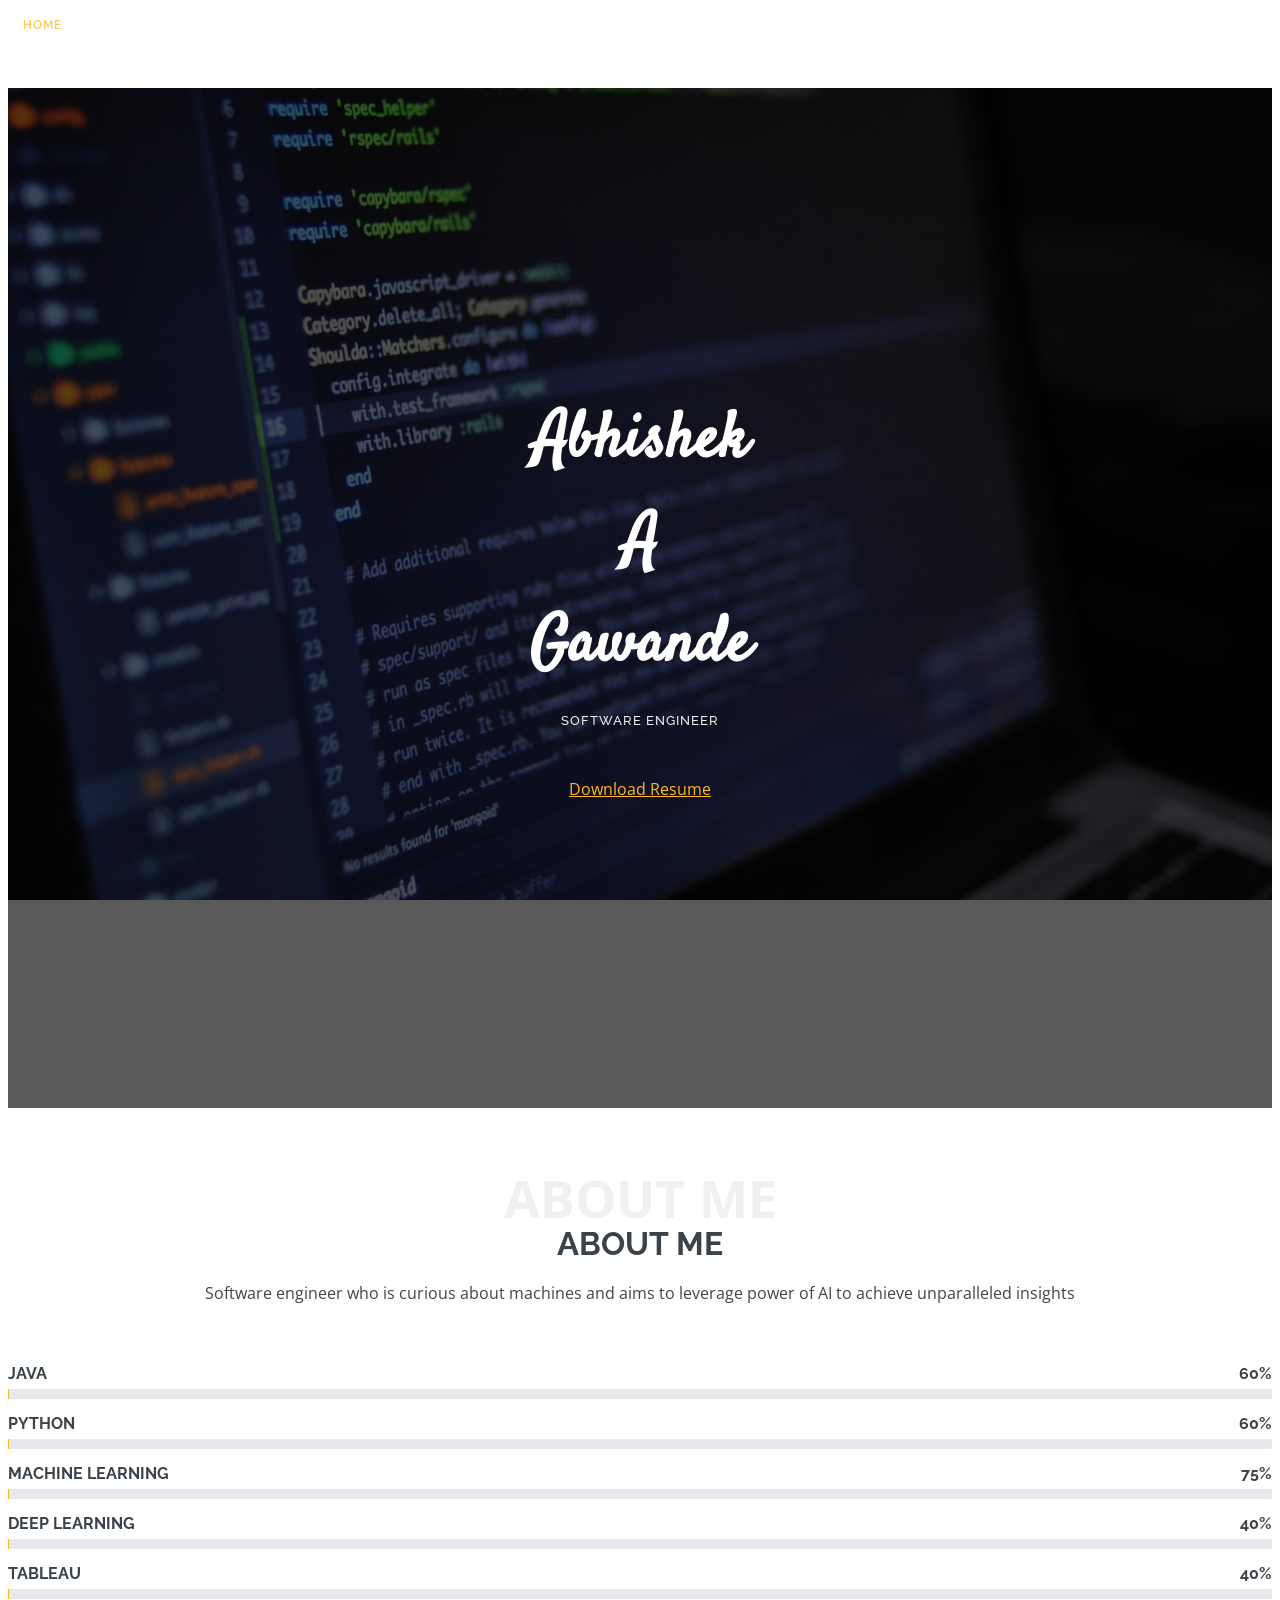
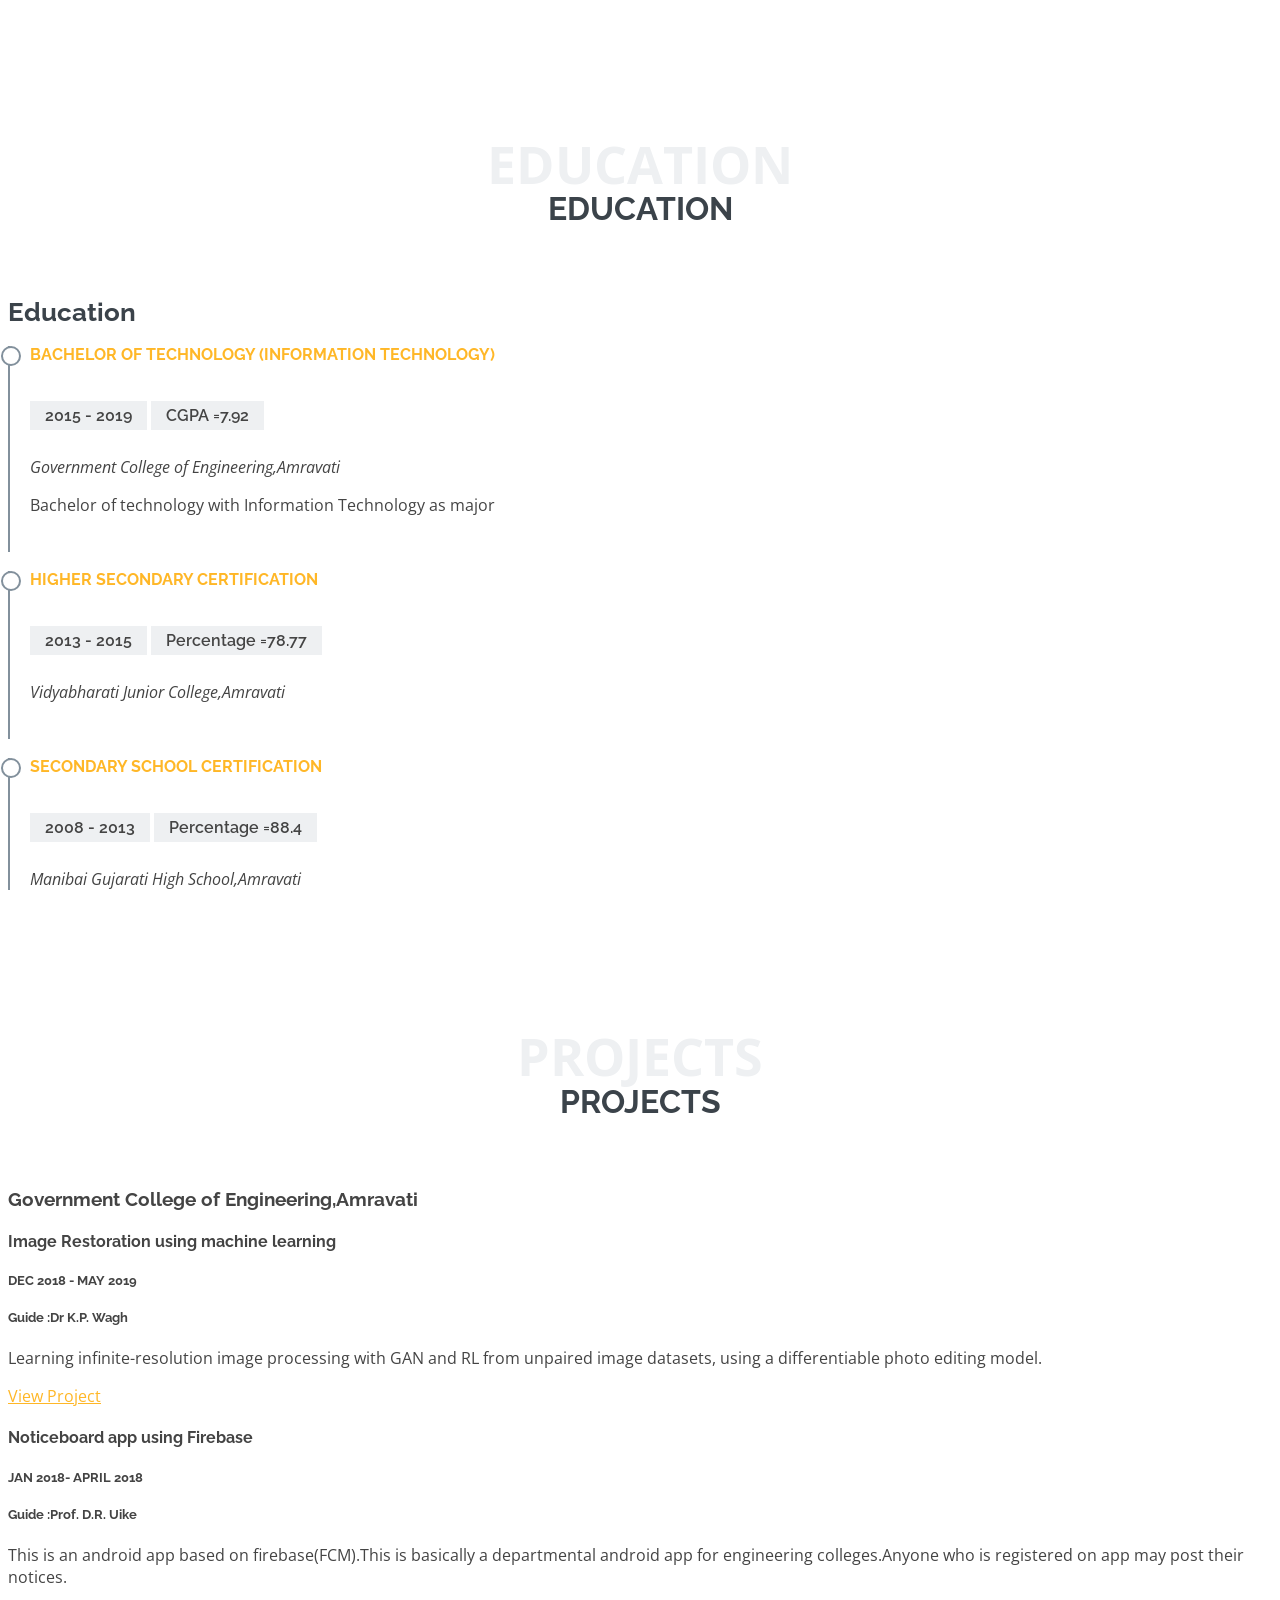
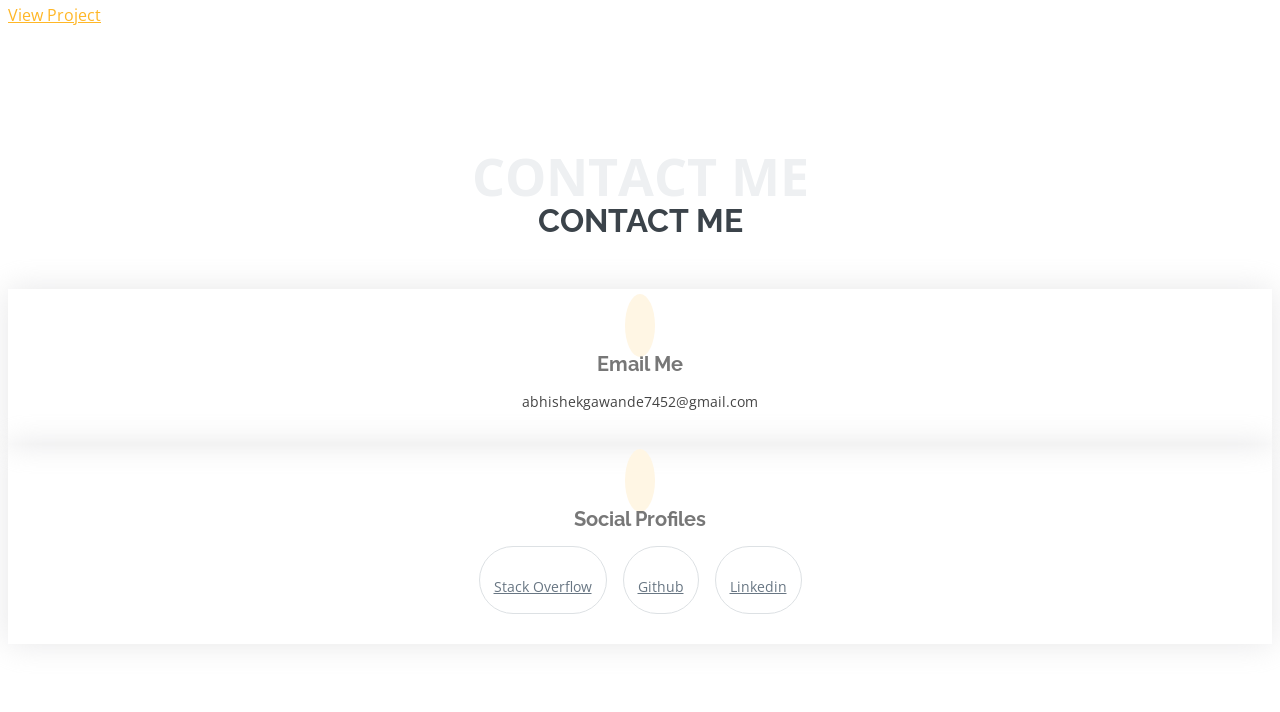
==== index.html @ fbd176f2 "First commit" ====
<!DOCTYPE html>
<html lang="en">

<head>
  <meta charset="utf-8">
  <meta content="width=device-width, initial-scale=1.0" name="viewport">

  <title>Abhishek Gawande</title>
  <meta content="" name="descriptison">
  <meta content="" name="keywords">

  <!-- Favicons -->
  <link href="assets/img/favicon.png" rel="icon">
  <link href="assets/img/apple-touch-icon.png" rel="apple-touch-icon">

  <!-- Google Fonts -->
  <link href="https://fonts.googleapis.com/css?family=Open+Sans:300,300i,400,400i,600,600i,700,700i|Raleway:300,300i,400,400i,500,500i,600,600i,700,700i|Satisfy" rel="stylesheet">

  <!-- Vendor CSS Files -->
  <link href="assets/vendor/bootstrap/css/bootstrap.min.css" rel="stylesheet">
  <link href="assets/vendor/icofont/icofont.min.css" rel="stylesheet">
  <link href="assets/vendor/boxicons/css/boxicons.min.css" rel="stylesheet">
  <link href="assets/vendor/owl.carousel/assets/owl.carousel.min.css" rel="stylesheet">
  <link href="assets/vendor/venobox/venobox.css" rel="stylesheet">

  <!-- Template Main CSS File -->
  <link href="assets/css/style.css" rel="stylesheet">

</head>

<body>

  <!-- ======= Header ======= -->
  <header id="header" class="fixed-top  d-flex justify-content-center align-items-center">

    <nav class="nav-menu d-none d-lg-block">
      <ul>
        <li class="active"><a href="#header">Home</a></li>
        <li><a href="#about">About</a></li>
        <li><a href="#resume">Education</a></li>
        
        <li><a href="#portfolio">projects</a></li>
        <li><a href="#contact">Contact</a></li>

      </ul>
    </nav><!-- .nav-menu -->

  </header><!-- End Header -->

  <!-- ======= Hero Section ======= -->
  <section id="hero">
    <div class="hero-container">
      <h1>Abhishek</h1>
	<h1>A</h1>
      <h1>Gawande</h1>
      <h2>Software Engineer</h2>
      <a href="https://drive.google.com/file/d/1d4UDX3GrHFdYEDTEDHyb7nZxC6oj5awr/view?usp=sharing" class="btn-rounded-white">Download Resume</a>
      <a href="#about" class="btn-scroll scrollto" title="Scroll Down"><i class="bx bx-chevron-down"></i></a>
    </div>
  </section><!-- End Hero -->

  <main id="main">

    <!-- ======= About Me Section ======= -->
    <section id="about" class="about">
      <div class="container">

        <div class="section-title">
          <span>About Me</span>
          <h2>About Me</h2>
          <p>Software engineer who is curious about machines and aims to leverage power of AI to achieve unparalleled insights</p>
        </div>


            <div class="skills-content pl-lg-4">
              <div class="progress">
                <span class="skill">Java <i class="val">60%</i></span>
                <div class="progress-bar-wrap">
                  <div class="progress-bar" role="progressbar" aria-valuenow="60" aria-valuemin="0" aria-valuemax="100"></div>
                </div>
              </div>

              <div class="progress">
                <span class="skill">Python <i class="val">60%</i></span>
                <div class="progress-bar-wrap">
                  <div class="progress-bar" role="progressbar" aria-valuenow="60" aria-valuemin="0" aria-valuemax="100"></div>
                </div>
              </div>

              <div class="progress">
                <span class="skill">Machine Learning <i class="val">75%</i></span>
                <div class="progress-bar-wrap">
                  <div class="progress-bar" role="progressbar" aria-valuenow="40" aria-valuemin="0" aria-valuemax="100"></div>
                </div>
              </div>
            

            <div class="progress">
                <span class="skill">Deep learning <i class="val">40%</i></span>
                <div class="progress-bar-wrap">
                  <div class="progress-bar" role="progressbar" aria-valuenow="40" aria-valuemin="0" aria-valuemax="100"></div>
                </div>
              </div>

            <div class="progress">
                <span class="skill">Tableau <i class="val">40%</i></span>
                <div class="progress-bar-wrap">
                  <div class="progress-bar" role="progressbar" aria-valuenow="40" aria-valuemin="0" aria-valuemax="100"></div>
                </div>
              </div>

              </div>

          </div>
        </div>

      </div>
    </section><!-- End About Me Section -->

    <!-- ======= My Resume Section ======= -->
    <section id="resume" class="resume">
      <div class="container">

        <div class="section-title">
          <span>Education</span>
          <h2>Education</h2>
          <p></p>
        </div>


            <h3 class="resume-title">Education</h3>
            <div class="resume-item">
              <h4>Bachelor of Technology (Information Technology)</h4>
              <h5>2015 - 2019</h5>
              <h5>CGPA =7.92</h5>
              <p><em>Government College of Engineering,Amravati</em></p>
              <p>Bachelor of technology with Information Technology as major</p>
            </div>
            <div class="resume-item">
              <h4>Higher Secondary Certification</h4>
              <h5>2013 - 2015</h5>
              <h5>Percentage =78.77</h5>
              <p><em>Vidyabharati Junior College,Amravati</em></p>
              
            </div>
            <div class="resume-item">
              <h4>Secondary School Certification</h4>
              <h5>2008 - 2013</h5>
              <h5>Percentage =88.4</h5>
              <p><em>Manibai Gujarati High School,Amravati</em></p>
              
            </div>

          </div>
          
        </div>

      </div>
    </section><!-- End My Resume Section -->

    <!-- Portfolio of projects -->
    <section id="portfolio" class="portfolio">
      <div class="container">

        <div class="section-title">
          <span>Projects</span>
          <h2>Projects</h2>
          <p></p>
        </div>


            <h3 class="resume-title">Government College of Engineering,Amravati</h3>
            <div class="resume-item">
              <p><em></em></p>
              
              <h4>Image Restoration using machine learning</h4>
              <h5>DEC 2018 - MAY 2019</h5>
              <h5>Guide :Dr K.P. Wagh</h5>
              <p><em></em></p>
              <p>Learning infinite-resolution image processing with GAN and RL from unpaired image datasets, using a differentiable photo editing model.</p>
              <a href="https://github.com/Abhishek-Gawande/exposure">View Project</a>
            </div>
            <div class="resume-item">
              <h4>Noticeboard app using Firebase</h4>
              <h5>JAN 2018- APRIL 2018</h5>
              <h5>Guide :Prof. D.R. Uike</h5>
              <p><em></em></p>
              <p>This is an android app based on firebase(FCM).This is basically a departmental android app for engineering colleges.Anyone who is registered on app may post their notices.</p>
              <a href="https://github.com/Abhishek-Gawande/Notice-Board-App">View Project</a>
            </div>
          </div>
          
        </div>

      </div>
    </section><!-- End of portfolio -->


    
    <!-- ======= Contact Me Section ======= -->
    <section id="contact" class="contact">
      <div class="container">

        <div class="section-title">
          <span>Contact Me</span>
          <h2>Contact Me</h2>
          <p></p>
        </div>

        <div class="row">
        <div class="col-md-6">

          <div class="col-md-6">
                <div class="info-box mt-4">
                  <i class="bx bx-envelope"></i>
                  <h3>Email Me</h3>
                  <p>abhishekgawande7452@gmail.com</p>
                </div>
              </div>
    
          
        </div>

          <div class="col-lg-6">

            <div class="row">
              <div class="col-md-12">
                <div class="info-box">
                  <i class="bx bx-share-alt"></i>
                  <h3>Social Profiles</h3>
                  <div class="social-links">
                    <a href="https://stackoverflow.com/users/13425956/abhishek-gawande" class="facebook"><i class="icofont-stack-overflow"></i>
                      <p>Stack Overflow</p>
                    </a>
                    <a href="https://github.com/Abhishek-Gawande" class="instagram"><i class="icofont-github"></i>
                      <p>Github</p>
                    </a>
                    
                    <a href="https://www.linkedin.com/in/abhishek-gawande-b4ba81128" class="linkedin"><i class="icofont-linkedin"></i>
                      <p>Linkedin</p>
                    </a>
                  </div>
                </div>
              </div>
               
              <div class="col-md-6">

                </div>
              
             
              
            </div>

          </div>
<!--
          <div class="col-lg-6">
            <form action="forms/contact.php" method="post" role="form" class="php-email-form">
              <div class="form-row">
                <div class="col-md-6 form-group">
                  <input type="text" name="name" class="form-control" id="name" placeholder="Your Name" data-rule="minlen:4" data-msg="Please enter at least 4 chars" />
                  <div class="validate"></div>
                </div>
                <div class="col-md-6 form-group">
                  <input type="email" class="form-control" name="email" id="email" placeholder="Your Email" data-rule="email" data-msg="Please enter a valid email" />
                  <div class="validate"></div>
                </div>
              </div>
              <div class="form-group">
                <input type="text" class="form-control" name="subject" id="subject" placeholder="Subject" data-rule="minlen:4" data-msg="Please enter at least 8 chars of subject" />
                <div class="validate"></div>
              </div>
              <div class="form-group">
                <textarea class="form-control" name="message" rows="6" data-rule="required" data-msg="Please write something for us" placeholder="Message"></textarea>
                <div class="validate"></div>
              </div>
              <div class="mb-3">
                <div class="loading">Loading</div>
                <div class="error-message"></div>
                <div class="sent-message">Your message has been sent. Thank you!</div>
              </div>
              <div class="text-center"><button type="submit">Send Message</button></div>
            </form>
          </div>
-->
        </div>

      </div>
    </section><!-- End Contact Me Section -->

  </main><!-- End #main -->


  <a href="#" class="back-to-top"><i class="icofont-simple-up"></i></a>

  <!-- Vendor JS Files -->
  <script src="assets/vendor/jquery/jquery.min.js"></script>
  <script src="assets/vendor/bootstrap/js/bootstrap.bundle.min.js"></script>
  <script src="assets/vendor/jquery.easing/jquery.easing.min.js"></script>
  <script src="assets/vendor/php-email-form/validate.js"></script>
  <script src="assets/vendor/waypoints/jquery.waypoints.min.js"></script>
  <script src="assets/vendor/counterup/counterup.min.js"></script>
  <script src="assets/vendor/owl.carousel/owl.carousel.min.js"></script>
  <script src="assets/vendor/isotope-layout/isotope.pkgd.min.js"></script>
  <script src="assets/vendor/venobox/venobox.min.js"></script>

  <!-- Template Main JS File -->
  <script src="assets/js/main.js"></script>

</body>

</html>
---- assets/css/style.css ----
/*--------------------------------------------------------------
# General
--------------------------------------------------------------*/
body {
  font-family: "Open Sans", sans-serif;
  color: #444444;
}

a {
  color: #ffb727;
}

a:hover {
  color: #ffc85a;
  text-decoration: none;
}

h1, h2, h3, h4, h5, h6 {
  font-family: "Raleway", sans-serif;
}

/*--------------------------------------------------------------
# Back to top button
--------------------------------------------------------------*/
.back-to-top {
  position: fixed;
  display: none;
  right: 15px;
  bottom: 15px;
  z-index: 99999;
}

.back-to-top i {
  display: flex;
  align-items: center;
  justify-content: center;
  font-size: 24px;
  width: 40px;
  height: 40px;
  border-radius: 4px;
  background: #ffb727;
  color: #fff;
  transition: all 0.4s;
}

.back-to-top i:hover {
  background: #ffc550;
  color: #fff;
}

/*--------------------------------------------------------------
# Header
--------------------------------------------------------------*/
#header {
  height: 80px;
  transition: all 0.5s;
  z-index: 997;
  transition: all 0.5s;
}

#header.header-scrolled {
  background: rgba(25, 28, 31, 0.8);
  height: 60px;
}

/*--------------------------------------------------------------
# Navigation Menu
--------------------------------------------------------------*/
/* Desktop Navigation */
.nav-menu, .nav-menu * {
  margin: 0;
  padding: 0;
  list-style: none;
}

.nav-menu > ul {
  display: flex;
}

.nav-menu > ul > li {
  position: relative;
  justify-content: center;
}

.nav-menu a {
  display: block;
  position: relative;
  color: #fff;
  padding: 10px 15px;
  transition: 0.3s;
  font-size: 12px;
  font-family: "Raleway", sans-serif;
  text-transform: uppercase;
  font-weight: 600;
  letter-spacing: 1px;
}

.nav-menu a:hover, .nav-menu .active > a, .nav-menu li:hover > a {
  color: #ffc85a;
  text-decoration: none;
}

.nav-menu .drop-down ul {
  display: block;
  position: absolute;
  left: 0;
  top: calc(100% + 30px);
  z-index: 99;
  opacity: 0;
  visibility: hidden;
  padding: 10px 0;
  background: #fff;
  box-shadow: 0px 0px 30px rgba(127, 137, 161, 0.25);
  transition: ease all 0.3s;
}

.nav-menu .drop-down:hover > ul {
  opacity: 1;
  top: 100%;
  visibility: visible;
}

.nav-menu .drop-down li {
  min-width: 180px;
  position: relative;
}

.nav-menu .drop-down ul a {
  padding: 10px 20px;
  font-size: 14px;
  font-weight: 500;
  text-transform: none;
  color: #3b434a;
}

.nav-menu .drop-down ul a:hover, .nav-menu .drop-down ul .active > a, .nav-menu .drop-down ul li:hover > a {
  color: #ffb727;
}

.nav-menu .drop-down > a:after {
  content: "\ea99";
  font-family: IcoFont;
  padding-left: 5px;
}

.nav-menu .drop-down .drop-down ul {
  top: 0;
  left: calc(100% - 30px);
}

.nav-menu .drop-down .drop-down:hover > ul {
  opacity: 1;
  top: 0;
  left: 100%;
}

.nav-menu .drop-down .drop-down > a {
  padding-right: 35px;
}

.nav-menu .drop-down .drop-down > a:after {
  content: "\eaa0";
  font-family: IcoFont;
  position: absolute;
  right: 15px;
}

@media (max-width: 1366px) {
  .nav-menu .drop-down .drop-down ul {
    left: -90%;
  }
  .nav-menu .drop-down .drop-down:hover > ul {
    left: -100%;
  }
  .nav-menu .drop-down .drop-down > a:after {
    content: "\ea9d";
  }
}

/* Mobile Navigation */
.mobile-nav-toggle {
  position: fixed;
  right: 15px;
  top: 15px;
  z-index: 9998;
  border: 0;
  background: none;
  font-size: 24px;
  transition: all 0.4s;
  outline: none !important;
  line-height: 1;
  cursor: pointer;
  text-align: right;
}

.mobile-nav-toggle i {
  color: #fff;
}

.mobile-nav {
  position: fixed;
  top: 55px;
  right: 15px;
  bottom: 15px;
  left: 15px;
  z-index: 9999;
  overflow-y: auto;
  background: #fff;
  transition: ease-in-out 0.2s;
  opacity: 0;
  visibility: hidden;
  border-radius: 10px;
  padding: 10px 0;
}

.mobile-nav * {
  margin: 0;
  padding: 0;
  list-style: none;
}

.mobile-nav a {
  display: block;
  position: relative;
  color: #3b434a;
  padding: 10px 20px;
  font-weight: 500;
  outline: none;
}

.mobile-nav a:hover, .mobile-nav .active > a, .mobile-nav li:hover > a {
  color: #ffb727;
  text-decoration: none;
}

.mobile-nav .drop-down > a:after {
  content: "\ea99";
  font-family: IcoFont;
  padding-left: 10px;
  position: absolute;
  right: 15px;
}

.mobile-nav .active.drop-down > a:after {
  content: "\eaa1";
}

.mobile-nav .drop-down > a {
  padding-right: 35px;
}

.mobile-nav .drop-down ul {
  display: none;
  overflow: hidden;
}

.mobile-nav .drop-down li {
  padding-left: 20px;
}

.mobile-nav-overly {
  width: 100%;
  height: 100%;
  z-index: 9997;
  top: 0;
  left: 0;
  position: fixed;
  background: rgba(36, 41, 46, 0.6);
  overflow: hidden;
  display: none;
  transition: ease-in-out 0.2s;
}

.mobile-nav-active {
  overflow: hidden;
}

.mobile-nav-active .mobile-nav {
  opacity: 1;
  visibility: visible;
}

.mobile-nav-active .mobile-nav-toggle i {
  color: #fff;
}

/*--------------------------------------------------------------
# Hero Section
--------------------------------------------------------------*/
#hero {
  width: 100%;
  height: 100vh;
  background: url("../img/bg1.jpeg") top right;
  background-size: cover;
  position: relative;
}

#hero:before {
  content: "";
  background: rgba(0, 0, 0, 0.65);
  position: absolute;
  bottom: 0;
  top: 0;
  left: 0;
  right: 0;
}

#hero .hero-container {
  position: absolute;
  bottom: 0;
  top: 0;
  left: 0;
  right: 0;
  display: flex;
  justify-content: center;
  align-items: center;
  flex-direction: column;
  padding: 0 15px;
}

#hero h1 {
  margin: 0 0 10px 0;
  font-size: 64px;
  font-family: "Satisfy", serif;
  color: #fff;
}

#hero h2 {
  color: #eee;
  margin-bottom: 50px;
  font-size: 13px;
  font-weight: 500;
  letter-spacing: 1px;
  text-transform: uppercase;
}

#hero .btn-scroll {
  transition: 0.4s;
  color: rgba(255, 255, 255, 0.6);
  animation: up-down 1s ease-in-out infinite alternate-reverse both;
}

#hero .btn-scroll i {
  font-size: 48px;
}

#hero .btn-scroll:hover {
  color: #ffb727;
}

@media (min-width: 1024px) {
  #hero {
    background-attachment: fixed;
  }
}

@media (max-width: 575px) {
  #hero h1 {
    font-size: 40px;
  }
  #hero h2 {
    text-align: center;
    margin-bottom: 30px;
  }
}

@-webkit-keyframes up-down {
  0% {
    transform: translateY(5px);
  }
  100% {
    transform: translateY(-5px);
  }
}

@keyframes up-down {
  0% {
    transform: translateY(5px);
  }
  100% {
    transform: translateY(-5px);
  }
}

/*--------------------------------------------------------------
# Sections General
--------------------------------------------------------------*/
section {
  padding: 60px 0;
}

.section-bg {
  background-color: white;
}

.section-title {
  text-align: center;
  padding: 30px 0;
  position: relative;
}

.section-title h2 {
  font-size: 32px;
  font-weight: 700;
  text-transform: uppercase;
  margin-bottom: 20px;
  padding-bottom: 0;
  color: #3b434a;
  position: relative;
  z-index: 2;
}

.section-title span {
  position: absolute;
  top: 30px;
  color: #eef0f2;
  left: 0;
  right: 0;
  z-index: 1;
  font-weight: 700;
  font-size: 52px;
  text-transform: uppercase;
  line-height: 0;
}

.section-title p {
  margin-bottom: 0;
  position: relative;
  z-index: 2;
}

@media (max-width: 575px) {
  .section-title h2 {
    font-size: 28px;
    margin-bottom: 15px;
  }
  .section-title span {
    font-size: 38px;
  }
}

/*--------------------------------------------------------------
# About Me
--------------------------------------------------------------*/
.about .content h3 {
  font-weight: 700;
  font-size: 26px;
  color: #3b434a;
  text-transform: uppercase;
}

.about .content p {
  margin-bottom: 0;
}

.about .content ul {
  list-style: none;
  padding: 0;
  margin-top: 20px;
}

.about .content ul li {
  padding-bottom: 10px;
}

.about .content ul i {
  font-size: 20px;
  padding-right: 2px;
  color: #ffb727;
}

.about .content .count-box {
  width: 100%;
}

.about .content .count-box i {
  display: block;
  font-size: 36px;
  color: #ffb727;
  float: left;
}

.about .content .count-box span {
  font-size: 36px;
  line-height: 30px;
  display: block;
  font-weight: 700;
  color: #3b434a;
  margin-left: 50px;
}

.about .content .count-box p {
  padding: 15px 0 0 0;
  margin: 0 0 0 50px;
  font-family: "Raleway", sans-serif;
  font-size: 14px;
  color: #5d6a75;
}

.about .content .count-box a {
  font-weight: 600;
  display: block;
  margin-top: 20px;
  color: #5d6a75;
  font-size: 15px;
  font-family: "Satisfy", serif;
  transition: ease-in-out 0.3s;
}

.about .content .count-box a:hover {
  color: #82909c;
}

.about .image {
  background: url("../img/me.jpg") center center no-repeat;
  background-size: cover;
  min-height: 500px;
}

.about .skills-content {
  margin-top: 30px;
}

.about .skills-content .progress {
  height: 50px;
  display: block;
  background: none;
}

.about .skills-content .progress .skill {
  padding: 0;
  margin: 0 0 6px 0;
  text-transform: uppercase;
  display: block;
  font-weight: 700;
  font-family: "Raleway", sans-serif;
  color: #3b434a;
}

.about .skills-content .progress .skill .val {
  float: right;
  font-style: normal;
}

.about .skills-content .progress-bar-wrap {
  background: #e6e8eb;
}

.about .skills-content .progress-bar {
  width: 1px;
  height: 10px;
  transition: .9s;
  background-color: #ffb727;
}

/*--------------------------------------------------------------
# My Resume
--------------------------------------------------------------*/
.resume .resume-title {
  font-size: 26px;
  font-weight: 700;
  margin-top: 20px;
  margin-bottom: 20px;
  color: #3b434a;
}

.resume .resume-item {
  padding: 0 0 20px 20px;
  margin-top: -2px;
  border-left: 2px solid #82909c;
  position: relative;
}

.resume .resume-item h4 {
  line-height: 18px;
  font-size: 16px;
  font-weight: 700;
  text-transform: uppercase;
  color: #ffb727;
  margin-bottom: 10px;
}

.resume .resume-item h5 {
  font-size: 16px;
  background: #eef0f2;
  padding: 5px 15px;
  display: inline-block;
  font-weight: 600;
  margin-bottom: 10px;
}

.resume .resume-item ul {
  padding-left: 20px;
}

.resume .resume-item ul li {
  padding-bottom: 10px;
}

.resume .resume-item:last-child {
  padding-bottom: 0;
}

.resume .resume-item::before {
  content: "";
  position: absolute;
  width: 16px;
  height: 16px;
  border-radius: 50px;
  left: -9px;
  top: 0;
  background: #fff;
  border: 2px solid #82909c;
}

/*--------------------------------------------------------------
# My Services
--------------------------------------------------------------*/
.services .icon-box {
  padding: 30px;
  position: relative;
  overflow: hidden;
  background: #fff;
  box-shadow: 0 10px 29px 0 rgba(68, 88, 144, 0.1);
  transition: all 0.3s ease-in-out;
  text-align: center;
  border: 1px solid #fff;
}

.services .icon {
  margin: 0 auto 20px auto;
  padding-top: 17px;
  display: inline-block;
  text-align: center;
  border-radius: 50%;
  width: 72px;
  height: 72px;
  background: #fff4df;
}

.services .icon i {
  font-size: 36px;
  line-height: 1;
  color: #ffb727;
}

.services .title {
  font-weight: 700;
  margin-bottom: 15px;
  font-size: 18px;
}

.services .title a {
  color: #111;
  transition: 0.3s;
}

.services .description {
  font-size: 15px;
  line-height: 28px;
  margin-bottom: 0;
}

.services .icon-box:hover {
  border-color: #ffb727;
}

.services .icon-box:hover .title a {
  color: #ffb727;
}

/*--------------------------------------------------------------
# Testimonials
--------------------------------------------------------------*/
.testimonials {
  padding: 80px 0;
  background: url("../img/testimonials-bg.jpg") no-repeat;
  background-position: center center;
  background-size: cover;
  position: relative;
}

.testimonials::before {
  content: "";
  position: absolute;
  left: 0;
  right: 0;
  top: 0;
  bottom: 0;
  background: rgba(14, 16, 17, 0.7);
}

.testimonials .section-header {
  margin-bottom: 40px;
}

.testimonials .testimonial-item {
  text-align: center;
  color: #fff;
}

.testimonials .testimonial-item .testimonial-img {
  width: 100px;
  border-radius: 50%;
  border: 6px solid rgba(255, 255, 255, 0.15);
  margin: 0 auto;
}

.testimonials .testimonial-item h3 {
  font-size: 20px;
  font-weight: bold;
  margin: 10px 0 5px 0;
  color: #fff;
}

.testimonials .testimonial-item h4 {
  font-size: 14px;
  color: #ddd;
  margin: 0 0 15px 0;
}

.testimonials .testimonial-item .quote-icon-left, .testimonials .testimonial-item .quote-icon-right {
  color: rgba(255, 255, 255, 0.4);
  font-size: 26px;
}

.testimonials .testimonial-item .quote-icon-left {
  display: inline-block;
  left: -5px;
  position: relative;
}

.testimonials .testimonial-item .quote-icon-right {
  display: inline-block;
  right: -5px;
  position: relative;
  top: 10px;
}

.testimonials .testimonial-item p {
  font-style: italic;
  margin: 0 auto 15px auto;
  color: #eee;
}

.testimonials .owl-nav, .testimonials .owl-dots {
  margin-top: 5px;
  text-align: center;
}

.testimonials .owl-dot {
  display: inline-block;
  margin: 0 5px;
  width: 12px;
  height: 12px;
  border-radius: 50%;
  background-color: rgba(255, 255, 255, 0.4) !important;
}

.testimonials .owl-dot.active {
  background-color: #ffb727 !important;
}

@media (min-width: 1024px) {
  .testimonials {
    background-attachment: fixed;
  }
}

@media (min-width: 992px) {
  .testimonials .testimonial-item p {
    width: 80%;
  }
}

/*--------------------------------------------------------------
# My Portfolio
--------------------------------------------------------------*/
.portfolio #portfolio-flters {
  list-style: none;
  margin-bottom: 20px;
}

.portfolio #portfolio-flters li {
  cursor: pointer;
  display: inline-block;
  margin: 0 10px 10px 10px;
  font-size: 15px;
  font-weight: 600;
  line-height: 1;
  padding: 7px 10px;
  text-transform: uppercase;
  color: #444444;
  transition: all 0.3s ease-in-out;
  border: 2px solid #fff;
}

.portfolio #portfolio-flters li:hover, .portfolio #portfolio-flters li.filter-active {
  color: #f3a200;
  border-color: #ffb727;
}

.portfolio .portfolio-item {
  margin-bottom: 30px;
}

.portfolio .portfolio-item .portfolio-img {
  overflow: hidden;
}

.portfolio .portfolio-item .portfolio-img img {
  transition: all 0.8s ease-in-out;
}

.portfolio .portfolio-item .portfolio-info {
  opacity: 0;
  position: absolute;
  left: 15px;
  bottom: 0;
  z-index: 3;
  right: 15px;
  transition: all ease-in-out 0.3s;
  background: rgba(0, 0, 0, 0.5);
  padding: 10px 15px;
}

.portfolio .portfolio-item .portfolio-info h4 {
  font-size: 18px;
  color: #fff;
  font-weight: 600;
  color: #fff;
  margin-bottom: 0px;
}

.portfolio .portfolio-item .portfolio-info p {
  color: rgba(255, 255, 255, 0.8);
  font-size: 14px;
  margin-bottom: 0;
}

.portfolio .portfolio-item .portfolio-info .preview-link, .portfolio .portfolio-item .portfolio-info .details-link {
  position: absolute;
  right: 40px;
  font-size: 24px;
  top: calc(50% - 18px);
  color: #fff;
  transition: 0.3s;
}

.portfolio .portfolio-item .portfolio-info .preview-link:hover, .portfolio .portfolio-item .portfolio-info .details-link:hover {
  color: #ffc041;
}

.portfolio .portfolio-item .portfolio-info .details-link {
  right: 10px;
}

.portfolio .portfolio-item:hover .portfolio-img img {
  transform: scale(1.2);
}

.portfolio .portfolio-item:hover .portfolio-info {
  opacity: 1;
}

/*--------------------------------------------------------------
# Pricing
--------------------------------------------------------------*/
.pricing .box {
  padding: 20px;
  background: #fff;
  text-align: center;
  box-shadow: 0px 0px 4px rgba(0, 0, 0, 0.12);
  border-radius: 5px;
  position: relative;
  overflow: hidden;
}

.pricing h3 {
  font-weight: 400;
  margin: -20px -20px 20px -20px;
  padding: 20px 15px;
  font-size: 16px;
  font-weight: 600;
  color: #777777;
  background: #f8f8f8;
}

.pricing h4 {
  font-size: 36px;
  color: #ffb727;
  font-weight: 600;
  font-family: "Open Sans", sans-serif;
  margin-bottom: 20px;
}

.pricing h4 sup {
  font-size: 20px;
  top: -12px;
  left: -3px;
}

.pricing h4 span {
  color: #bababa;
  font-size: 16px;
  font-weight: 300;
}

.pricing ul {
  padding: 0;
  list-style: none;
  color: #444444;
  text-align: center;
  line-height: 20px;
  font-size: 14px;
}

.pricing ul li {
  padding-bottom: 16px;
}

.pricing ul i {
  color: #ffb727;
  font-size: 18px;
  padding-right: 4px;
}

.pricing ul .na {
  color: #ccc;
  text-decoration: line-through;
}

.pricing .btn-wrap {
  margin: 20px -20px -20px -20px;
  padding: 20px 15px;
  background: #f8f8f8;
  text-align: center;
}

.pricing .btn-buy {
  background: #ffb727;
  display: inline-block;
  padding: 8px 35px;
  border-radius: 4px;
  color: #fff;
  transition: none;
  font-size: 14px;
  font-weight: 400;
  font-family: "Raleway", sans-serif;
  font-weight: 600;
  transition: 0.3s;
}

.pricing .btn-buy:hover {
  background: #ffc85a;
}

.pricing .featured h3 {
  color: #fff;
  background: #ffb727;
}

.pricing .advanced {
  width: 200px;
  position: absolute;
  top: 18px;
  right: -68px;
  transform: rotate(45deg);
  z-index: 1;
  font-size: 14px;
  padding: 1px 0 3px 0;
  background: #ffb727;
  color: #fff;
}

/*--------------------------------------------------------------
# Contact Me
--------------------------------------------------------------*/
.contact .info-box {
  color: #444444;
  text-align: center;
  box-shadow: 0 0 30px rgba(214, 215, 216, 0.6);
  padding: 20px 0 30px 0;
}

.contact .info-box i.bx {
  font-size: 24px;
  color: #ffb727;
  border-radius: 50%;
  padding: 15px;
  background: #fff6e4;
}

.contact .info-box h3 {
  font-size: 20px;
  color: #777777;
  font-weight: 700;
  margin: 10px 0;
}

.contact .info-box p {
  padding: 0;
  line-height: 24px;
  font-size: 14px;
  margin-bottom: 0;
}

.contact .social-links {
  margin-top: 15px;
  display: flex;
  justify-content: center;
}

.contact .social-links a {
  font-size: 18px;
  display: inline-block;
  color: #687683;
  line-height: 1;
  margin: 0 8px;
  transition: 0.3s;
  padding: 14px;
  border-radius: 50px;
  border: 1px solid #dde1e4;
}

.contact .social-links a:hover {
  color: #fff;
  border-color: #ffb727;
  background: #ffb727;
}

.contact .php-email-form {
  box-shadow: 0 0 30px rgba(214, 215, 216, 0.6);
  padding: 27px;
}

.contact .php-email-form .validate {
  display: none;
  color: red;
  margin: 0 0 15px 0;
  font-weight: 400;
  font-size: 13px;
}

.contact .php-email-form .error-message {
  display: none;
  color: #fff;
  background: #ed3c0d;
  text-align: center;
  padding: 15px;
  font-weight: 600;
}

.contact .php-email-form .sent-message {
  display: none;
  color: #fff;
  background: #18d26e;
  text-align: center;
  padding: 15px;
  font-weight: 600;
}

.contact .php-email-form .loading {
  display: none;
  background: #fff;
  text-align: center;
  padding: 15px;
}

.contact .php-email-form .loading:before {
  content: "";
  display: inline-block;
  border-radius: 50%;
  width: 24px;
  height: 24px;
  margin: 0 10px -6px 0;
  border: 3px solid #18d26e;
  border-top-color: #eee;
  -webkit-animation: animate-loading 1s linear infinite;
  animation: animate-loading 1s linear infinite;
}

.contact .php-email-form input, .contact .php-email-form textarea {
  border-radius: 0;
  box-shadow: none;
  font-size: 14px;
}

.contact .php-email-form input::focus, .contact .php-email-form textarea::focus {
  background-color: #ffb727;
}

.contact .php-email-form input {
  padding: 20px 15px;
}

.contact .php-email-form textarea {
  padding: 12px 15px;
}

.contact .php-email-form button[type="submit"] {
  background: #ffb727;
  border: 0;
  padding: 10px 24px;
  color: #fff;
  transition: 0.4s;
  border-radius: 5px;
}

.contact .php-email-form button[type="submit"]:hover {
  background: #ffc85a;
}

@-webkit-keyframes animate-loading {
  0% {
    transform: rotate(0deg);
  }
  100% {
    transform: rotate(360deg);
  }
}

@keyframes animate-loading {
  0% {
    transform: rotate(0deg);
  }
  100% {
    transform: rotate(360deg);
  }
}

/*--------------------------------------------------------------
# Footer
--------------------------------------------------------------*/
#footer {
  background: url("../img/footer-bg.jpg") top center no-repeat;
  background-size: cover;
  color: #fff;
  font-size: 14px;
  text-align: center;
  padding: 80px 0;
  position: relative;
}

#footer::before {
  content: "";
  position: absolute;
  left: 0;
  right: 0;
  top: 0;
  bottom: 0;
  background: rgba(0, 0, 0, 0.6);
}

#footer .container {
  position: relative;
}

#footer h3 {
  font-size: 36px;
  font-weight: 700;
  color: #fff;
  position: relative;
  font-family: "Satisfy", serif;
  padding: 0;
  margin: 0 0 15px 0;
}

#footer p {
  font-size: 15;
  font-style: italic;
  padding: 0;
  margin: 0 0 40px 0;
}

#footer .social-links {
  margin: 0 0 40px 0;
}

#footer .social-links a {
  font-size: 18px;
  display: inline-block;
  background: #ffb727;
  color: #fff;
  line-height: 1;
  padding: 8px 0;
  margin-right: 4px;
  border-radius: 50%;
  text-align: center;
  width: 36px;
  height: 36px;
  transition: 0.3s;
}

#footer .social-links a:hover {
  background: #f3a200;
  color: #fff;
  text-decoration: none;
}

#footer .copyright {
  margin: 0 0 5px 0;
}

#footer .credits {
  font-size: 13px;
}
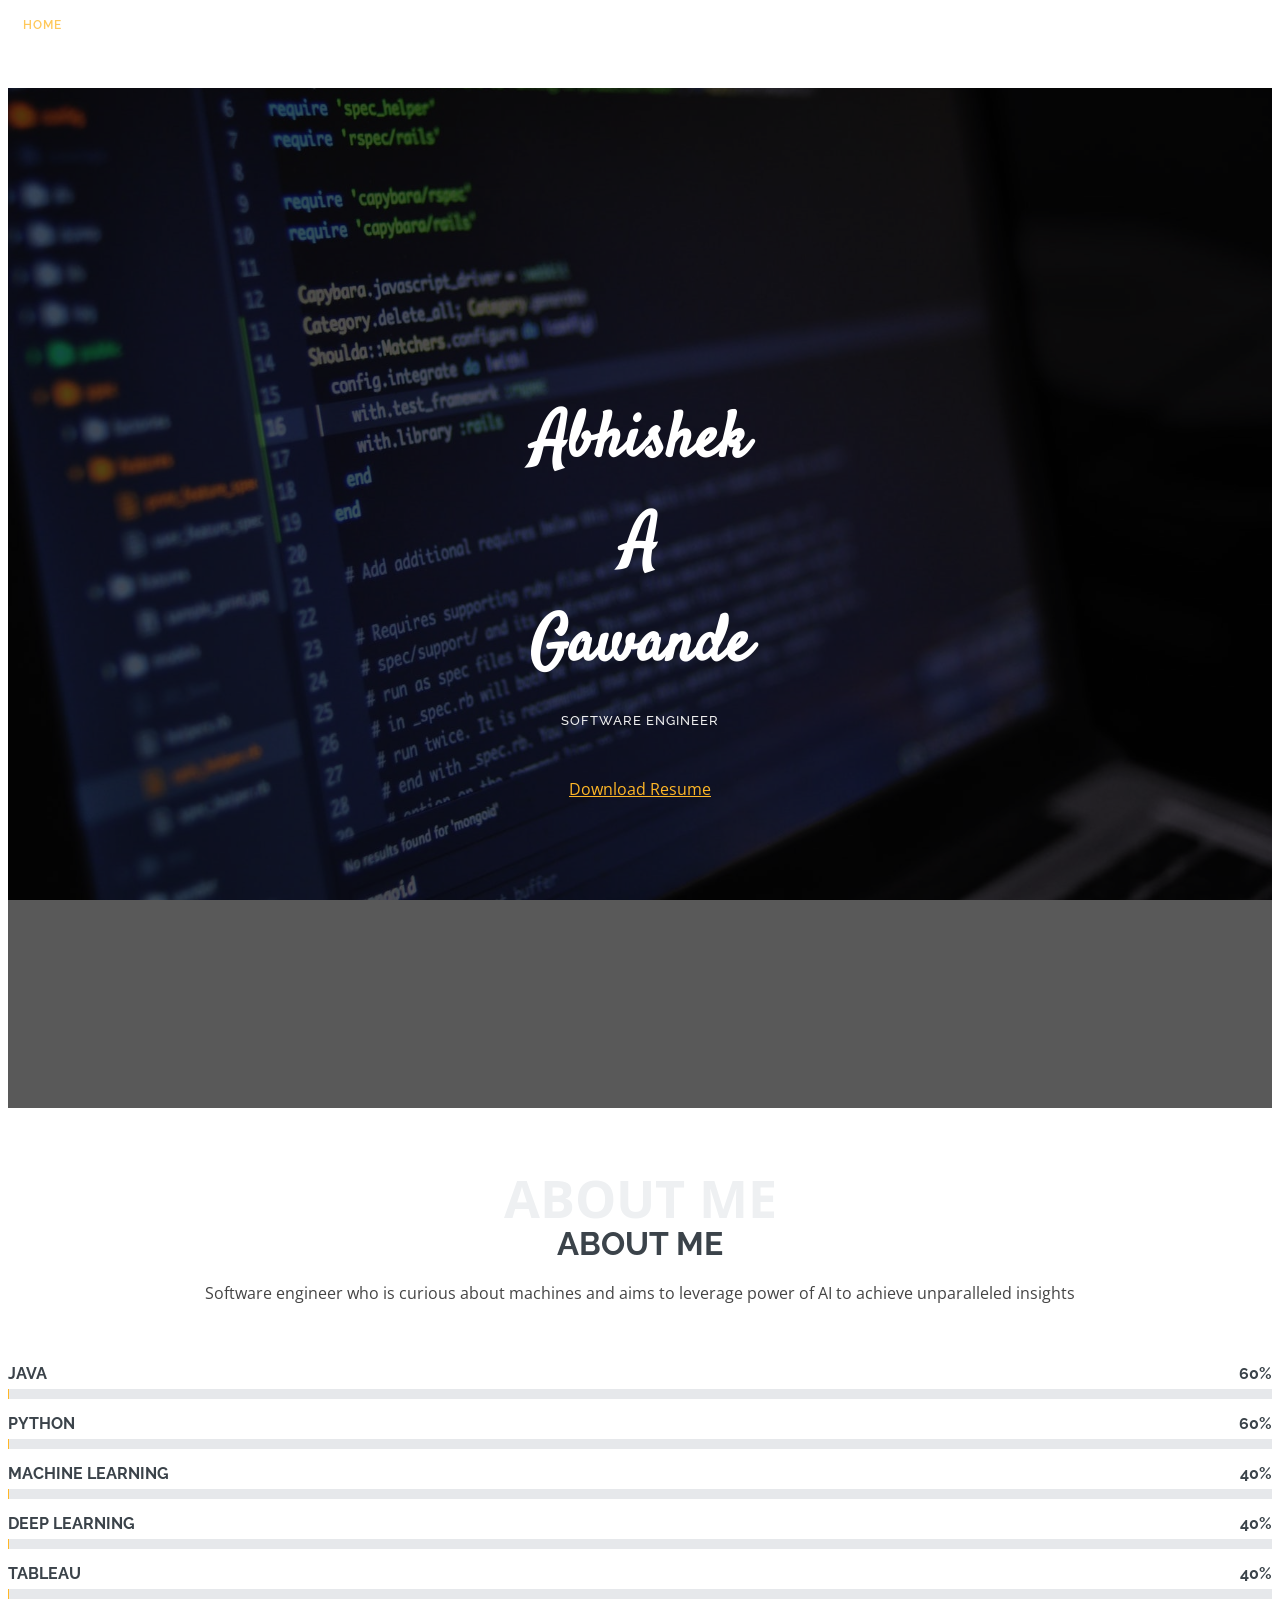
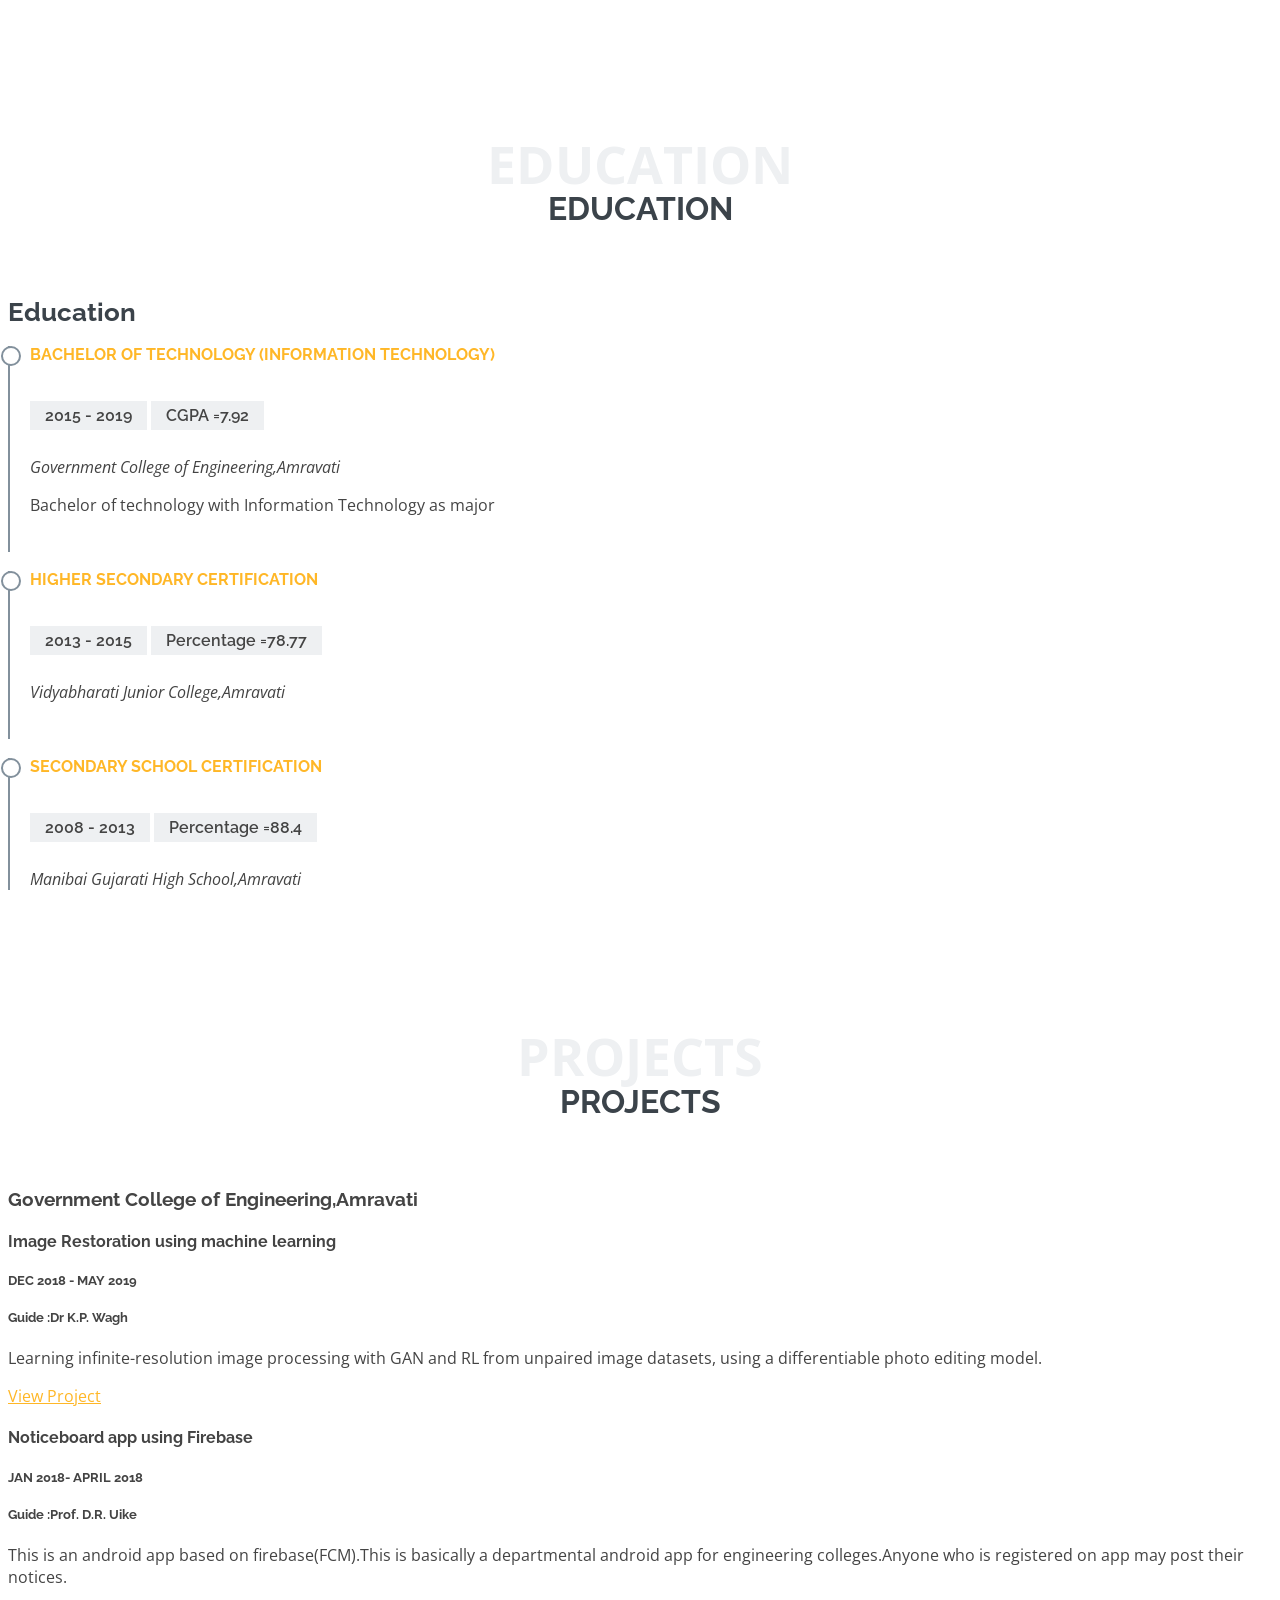
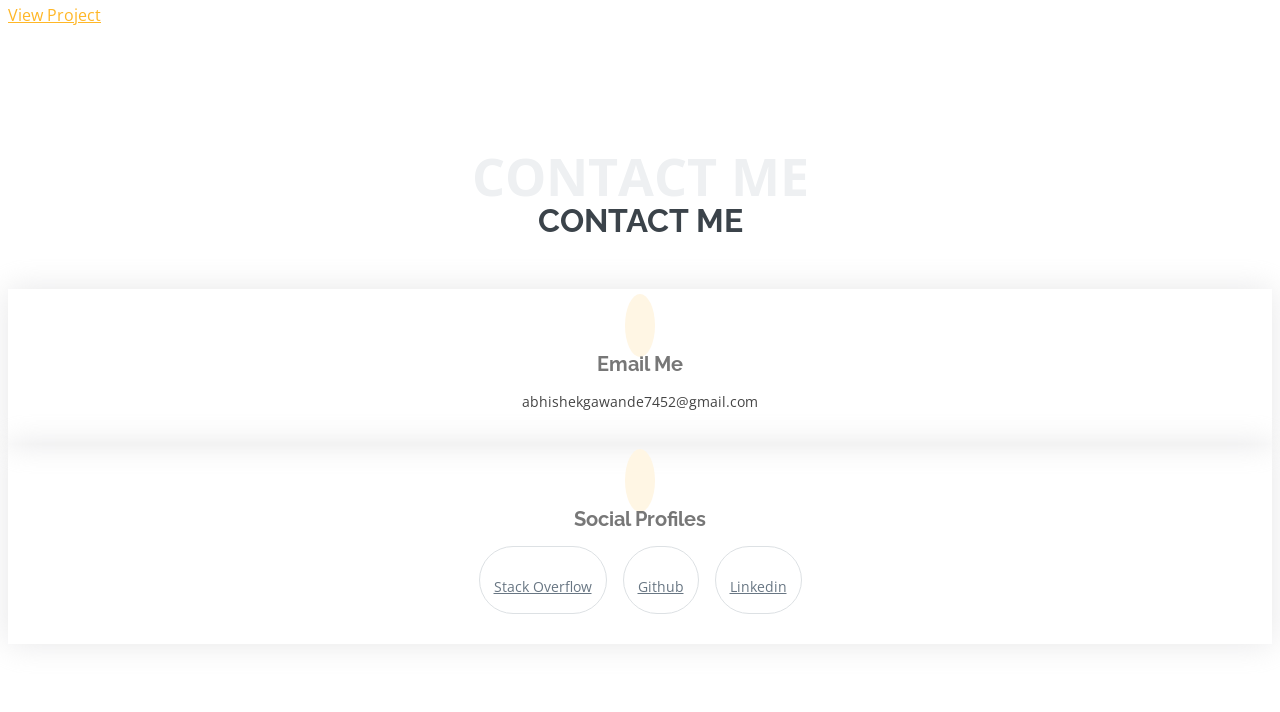
==== commit 5beb9b51: "Update index.html" ====
--- a/index.html
+++ b/index.html
@@ -88,7 +88,7 @@
               </div>
 
               <div class="progress">
-                <span class="skill">Machine Learning <i class="val">75%</i></span>
+                <span class="skill">Machine Learning <i class="val">40%</i></span>
                 <div class="progress-bar-wrap">
                   <div class="progress-bar" role="progressbar" aria-valuenow="40" aria-valuemin="0" aria-valuemax="100"></div>
                 </div>
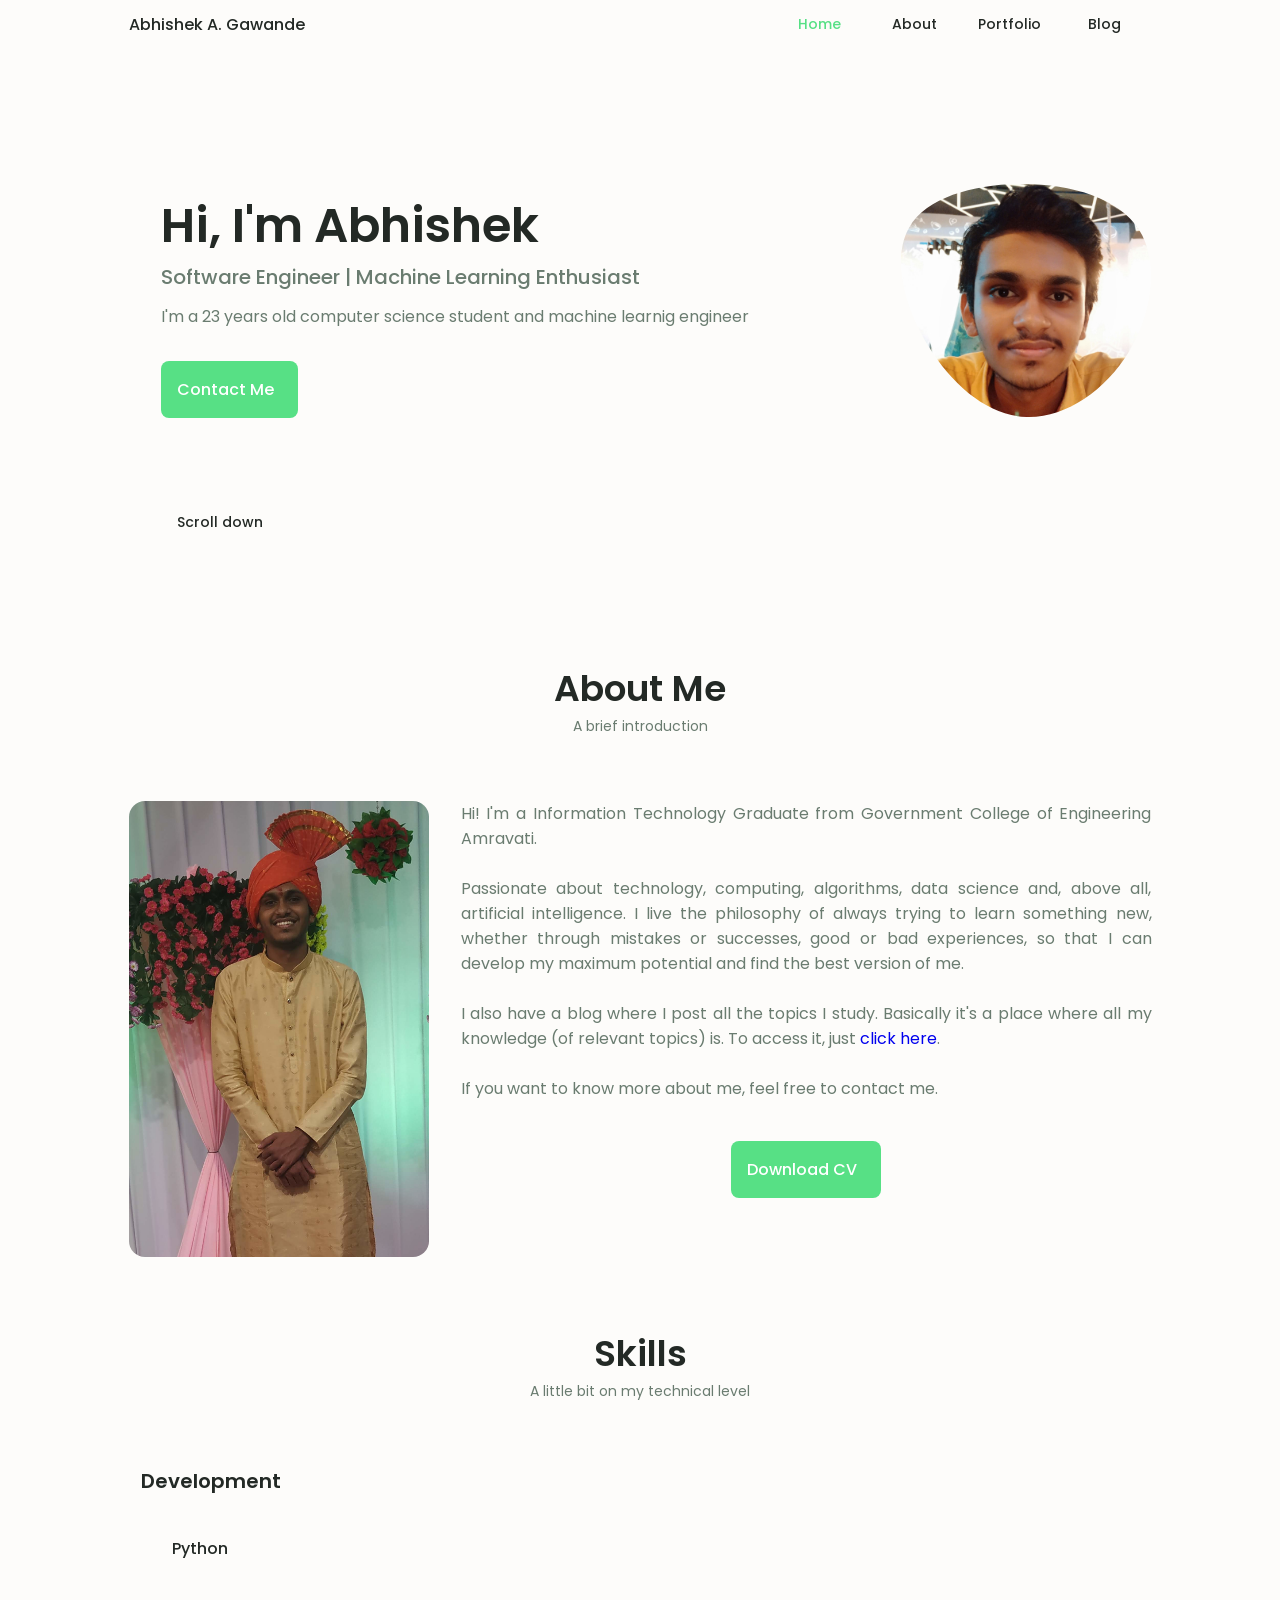
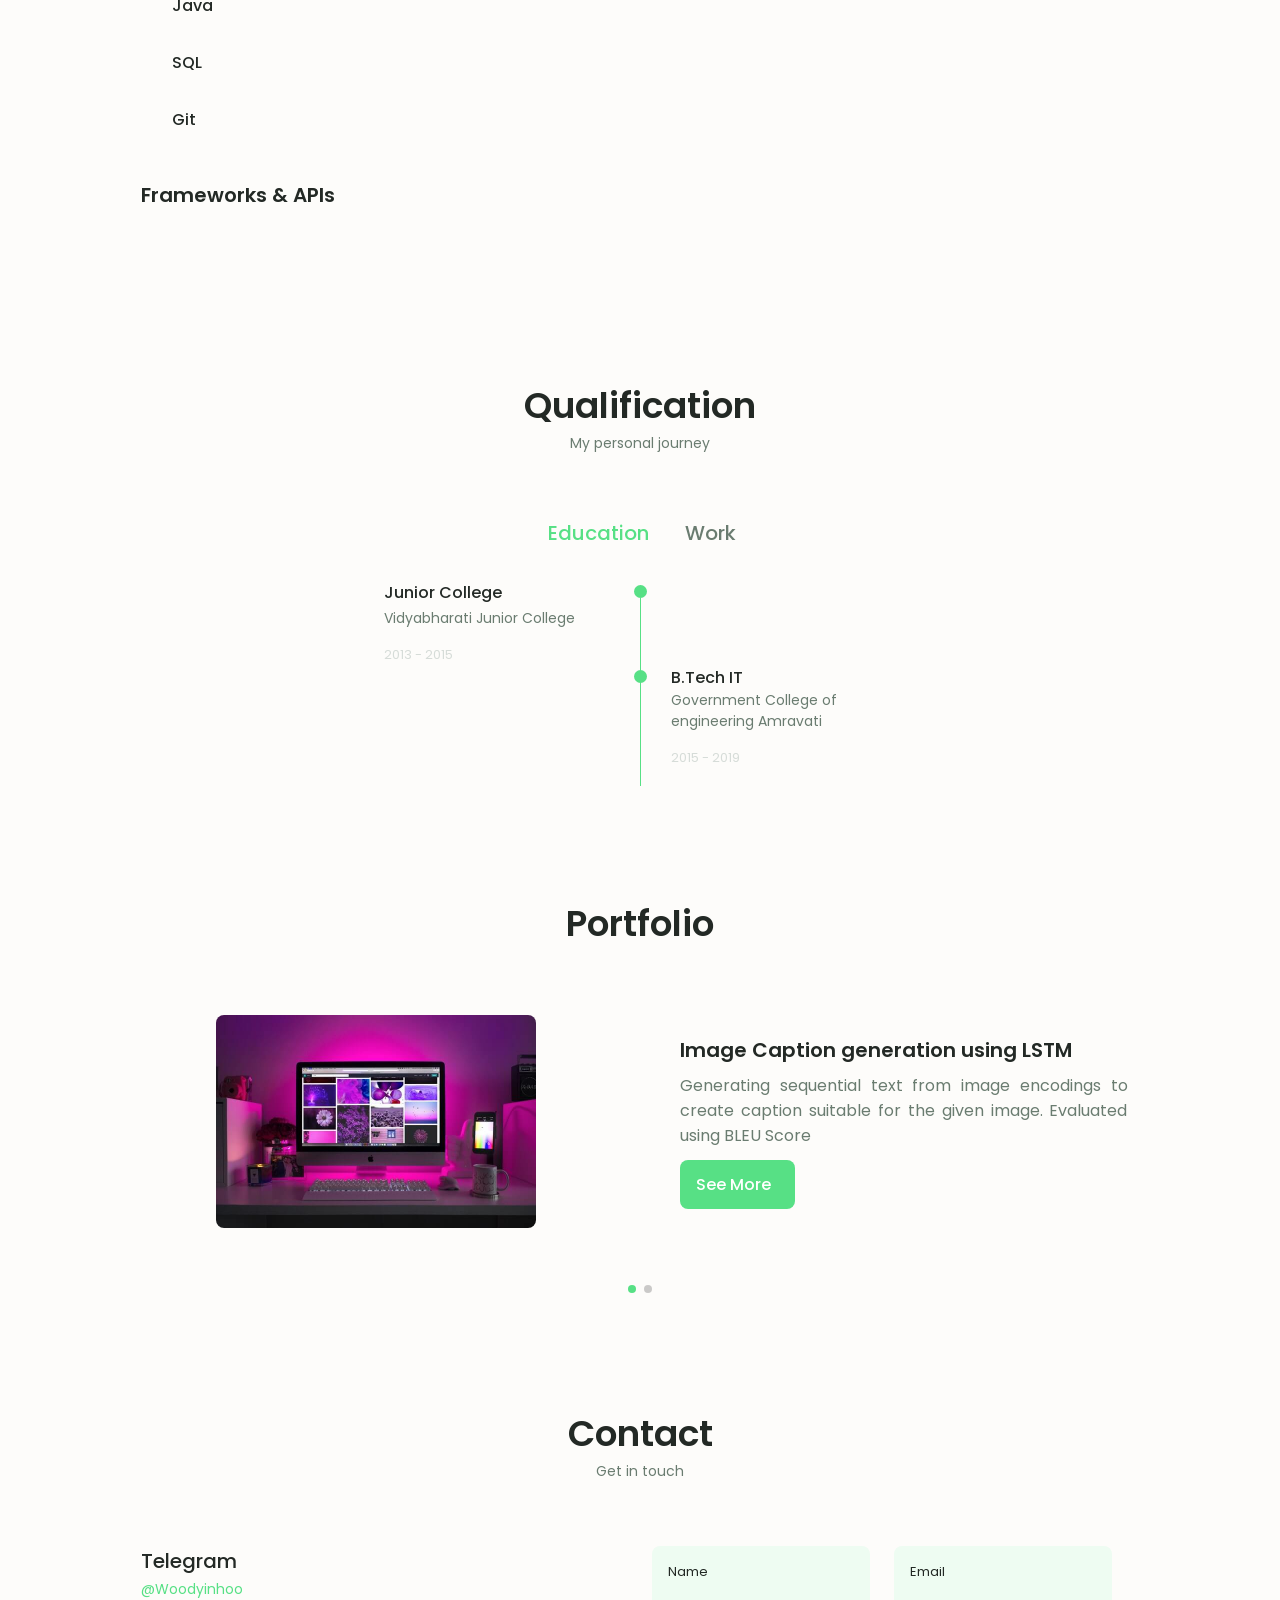
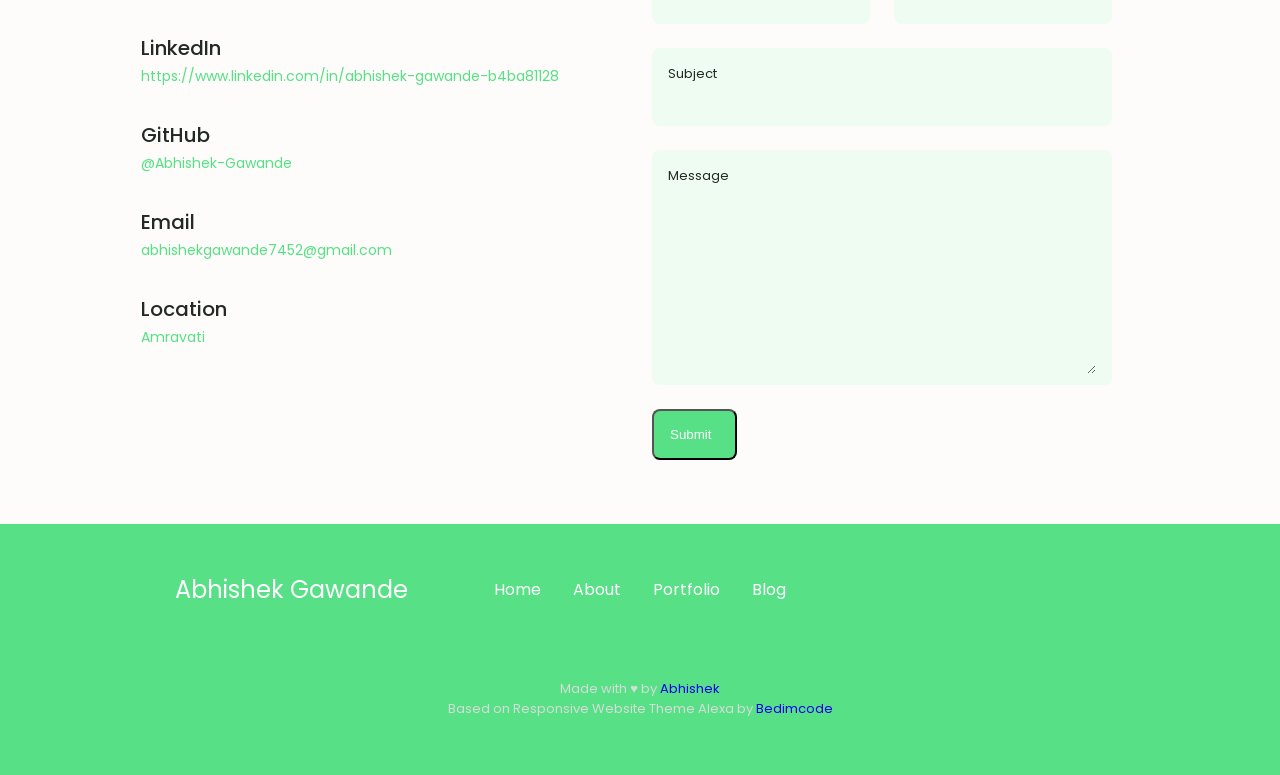
==== commit de4f0a34: "Updated Template" ====
--- a/index.html
+++ b/index.html
@@ -1,311 +1,572 @@
 <!DOCTYPE html>
-<html lang="en">
-
-<head>
-  <meta charset="utf-8">
-  <meta content="width=device-width, initial-scale=1.0" name="viewport">
-
-  <title>Abhishek Gawande</title>
-  <meta content="" name="descriptison">
-  <meta content="" name="keywords">
-
-  <!-- Favicons -->
-  <link href="assets/img/favicon.png" rel="icon">
-  <link href="assets/img/apple-touch-icon.png" rel="apple-touch-icon">
-
-  <!-- Google Fonts -->
-  <link href="https://fonts.googleapis.com/css?family=Open+Sans:300,300i,400,400i,600,600i,700,700i|Raleway:300,300i,400,400i,500,500i,600,600i,700,700i|Satisfy" rel="stylesheet">
-
-  <!-- Vendor CSS Files -->
-  <link href="assets/vendor/bootstrap/css/bootstrap.min.css" rel="stylesheet">
-  <link href="assets/vendor/icofont/icofont.min.css" rel="stylesheet">
-  <link href="assets/vendor/boxicons/css/boxicons.min.css" rel="stylesheet">
-  <link href="assets/vendor/owl.carousel/assets/owl.carousel.min.css" rel="stylesheet">
-  <link href="assets/vendor/venobox/venobox.css" rel="stylesheet">
-
-  <!-- Template Main CSS File -->
-  <link href="assets/css/style.css" rel="stylesheet">
-
-</head>
-
-<body>
-
-  <!-- ======= Header ======= -->
-  <header id="header" class="fixed-top  d-flex justify-content-center align-items-center">
-
-    <nav class="nav-menu d-none d-lg-block">
-      <ul>
-        <li class="active"><a href="#header">Home</a></li>
-        <li><a href="#about">About</a></li>
-        <li><a href="#resume">Education</a></li>
-        
-        <li><a href="#portfolio">projects</a></li>
-        <li><a href="#contact">Contact</a></li>
-
-      </ul>
-    </nav><!-- .nav-menu -->
-
-  </header><!-- End Header -->
-
-  <!-- ======= Hero Section ======= -->
-  <section id="hero">
-    <div class="hero-container">
-      <h1>Abhishek</h1>
-	<h1>A</h1>
-      <h1>Gawande</h1>
-      <h2>Software Engineer</h2>
-      <a href="https://drive.google.com/file/d/1d4UDX3GrHFdYEDTEDHyb7nZxC6oj5awr/view?usp=sharing" class="btn-rounded-white">Download Resume</a>
-      <a href="#about" class="btn-scroll scrollto" title="Scroll Down"><i class="bx bx-chevron-down"></i></a>
-    </div>
-  </section><!-- End Hero -->
-
-  <main id="main">
-
-    <!-- ======= About Me Section ======= -->
-    <section id="about" class="about">
-      <div class="container">
-
-        <div class="section-title">
-          <span>About Me</span>
-          <h2>About Me</h2>
-          <p>Software engineer who is curious about machines and aims to leverage power of AI to achieve unparalleled insights</p>
-        </div>
-
-
-            <div class="skills-content pl-lg-4">
-              <div class="progress">
-                <span class="skill">Java <i class="val">60%</i></span>
-                <div class="progress-bar-wrap">
-                  <div class="progress-bar" role="progressbar" aria-valuenow="60" aria-valuemin="0" aria-valuemax="100"></div>
-                </div>
-              </div>
-
-              <div class="progress">
-                <span class="skill">Python <i class="val">60%</i></span>
-                <div class="progress-bar-wrap">
-                  <div class="progress-bar" role="progressbar" aria-valuenow="60" aria-valuemin="0" aria-valuemax="100"></div>
-                </div>
-              </div>
-
-              <div class="progress">
-                <span class="skill">Machine Learning <i class="val">40%</i></span>
-                <div class="progress-bar-wrap">
-                  <div class="progress-bar" role="progressbar" aria-valuenow="40" aria-valuemin="0" aria-valuemax="100"></div>
-                </div>
-              </div>
+    <html lang="en">
+    <head>
+        <meta charset="UTF-8">
+        <meta name="viewport" content="width=device-width, initial-scale=1.0">
+
+        <!--==================== FAVICON ====================-->
+        <link rel="icon" href="assets/img/favicon.ico">
+
+        <!--==================== UNICONS ====================-->
+        <link rel="stylesheet" href="https://unicons.iconscout.com/release/v4.0.0/css/line.css">
+
+        <!--==================== SWIPER CSS ====================-->
+        <link rel="stylesheet" href="assets/css/swiper-bundle.min.css">
+
+        <!--==================== CSS ====================-->
+        <link rel="stylesheet" href="assets/css/styles.css">
+
+        <title>Abhishek Gawande</title>
+    </head>
+    <body>
+        <!--==================== HEADER ====================-->
+        <header class="header" id="header">
+            <nav class="nav container">
+                <a href="#" class="nav__logo">Abhishek A. Gawande</a>
+                <div class="nav__menu" id="nav-menu">
+                    <ul class="nav__list grid">
+                        <li class="nav__item">
+                            <a href="#home" class="nav__link active-link">
+                                <i class="uil uil-estate nav__icon"></i>Home
+                            </a>
+                        </li>
+                        <li class="nav__item">
+                            <a href="#about" class="nav__link">
+                                <i class="uil uil-user nav__icon"></i>About
+                            </a>
+                        </li>
+                        <li class="nav__item">
+                            <a href="#portfolio" class="nav__link">
+                                <i class="uil uil-scenery nav__icon"></i>Portfolio
+                            </a>
+                        </li>
+                        <li class="nav__item">
+                            <a href="https://Abhishek-Gawande.github.io/blog" target="_blank" class="nav__link">
+                                <i class="uil uil-document-layout-left nav__icon"></i>Blog
+                            </a>
+                        </li>
+                    </ul>
+                    <i class="uil uil-times nav__close nav__icon" id="nav-close"></i>
+                </div>
+
+                <div class="nav__btns">
+                    <i class="uil uil-moon change-theme" id="theme-button"></i>
+
+                    <div class="nav__toggle" id="nav-toggle">
+                        <i class="uil uil-apps nav__icon"></i>
+                    </div>
+                </div>
+            </nav>
+        </header>
+
+        <!--==================== MAIN ====================-->
+        <main class="main">
+            <!--==================== HOME ====================-->
+            <section class="home section" id="home">
+                <div class="home__container container grid">
+                    <div class="home__content grid">
+                        <div class="home__social">
+                            <a href="https://www.linkedin.com/in/abhishek-gawande-b4ba81128"  target="_blank" class="home__social-icon">
+                                <i class="uil uil-linkedin-alt"></i>
+                            </a>
+
+                            <a href="https://t.me/woodyinhoo" target="_blank" class="home__social-icon">
+                                <i class="uil uil-telegram-alt"></i>
+                            </a>
+
+                            <a href="https://github.com/Abhishek-Gawande" target="_blank" class="home__social-icon">
+                                <i class="uil uil-github-alt"></i>
+                            </a>
+                        </div>
+                        <div class="home__img">
+                            <svg class="home__blob" viewBox="0 0 200 187" xmlns="http://www.w3.org/2000/svg" xmlns:xlink="http://www.w3.org/1999/xlink">
+                                <mask id="mask0" mask-type="alpha">
+                                    <path d="M190.312 36.4879C206.582 62.1187 201.309 102.826 182.328 134.186C163.346 165.547
+                                    130.807 187.559 100.226 186.353C69.6454 185.297 41.0228 161.023 21.7403 129.362C2.45775
+                                    97.8511 -7.48481 59.1033 6.67581 34.5279C20.9871 10.1032 59.7028 -0.149132 97.9666
+                                    0.00163737C136.23 0.303176 174.193 10.857 190.312 36.4879Z"/>
+                                </mask>
+                                <g mask="url(#mask0)">
+                                    <path d="M190.312 36.4879C206.582 62.1187 201.309 102.826 182.328 134.186C163.346
+                                    165.547 130.807 187.559 100.226 186.353C69.6454 185.297 41.0228 161.023 21.7403
+                                    129.362C2.45775 97.8511 -7.48481 59.1033 6.67581 34.5279C20.9871 10.1032 59.7028
+                                    -0.149132 97.9666 0.00163737C136.23 0.303176 174.193 10.857 190.312 36.4879Z"/>
+
+                                    <image class="home__blob-img" x='-6' y='0' style="transform: scale(1.3);" xlink:href="assets/img/profile.jpg"/>
+                                </g>
+                            </svg>
+                        </div>
+
+                        <div class="home__data">
+                            <h1 class="home__title">Hi, I'm Abhishek</h1>
+                            <h3 class="home__subtitle">Software Engineer | Machine Learning Enthusiast</h3>
+                            <p class="home__description">
+                                I'm a 23 years old computer science student and machine learnig engineer
+                            </p>
+                            <a href="#contact" class="button button--flex">
+                                Contact Me <i class="uil uil-message button__icon"></i>
+                            </a>
+                        </div>
+                    </div>
+
+                    <div class="home__scroll">
+                        <a href="#about" class="home__scroll-button button--flex">
+                            <i class="uil uil-mouse-alt home__scroll-mouse"></i>
+                            <span class="home__scroll-name">Scroll down</span>
+                            <i class="uil uil-arrow-down home__scroll-arrow "></i>
+                        </a>
+                    </div>
+                </div>
+            </section>
+
+            <!--==================== ABOUT ====================-->
+            <section class="about section" id="about">
+                <h2 class="section__title">About Me</h2>
+                <span class="section__subtitle">A brief introduction</span>
+
+                <div class="about__container container">
+                    <img src="assets/img/about.jpg" alt="" class="about__img">
+
+                    <div class="about__data">
+                        <p class="about__description">
+                            Hi! I'm a Information Technology Graduate from Government College of Engineering Amravati. 
+                            <br /><br />
+                            Passionate about technology, computing, algorithms, data science and, above all, artificial intelligence.
+                            I live the philosophy of always trying to learn something new, whether through mistakes or successes, good or bad experiences, so that I can develop my maximum potential and find the best version of me.
+                            <br /><br />
+                            I also have a blog where I post all the topics I study. Basically it's a place where all my knowledge (of relevant topics) is.
+                            To access it, just <a target="_blank" href="https://Abhishek-Gawande.github.io/blog">click here</a>.
+                            <br /><br />
+                            If you want to know more about me, feel free to contact me.
+                        </p>
+                        <!--
+                        <div class="about__info">
+                            <div>
+                                <span class="about__info-title">08+</span>
+                                <span class="about__info-name">Years <br> experience</span>
+                            </div>
+
+                            <div>
+                                <span class="about__info-title">20+</span>
+                                <span class="about__info-name">Completed <br> project</span>
+                            </div>
+
+                            <div>
+                                <span class="about__info-title">05+</span>
+                                <span class="about__info-name">Companies <br> worked</span>
+                            </div>
+                        </div>
+                        -->
+
+                        <div class="about__buttons">
+                            <a download="" href="assets/pdf/resume.pdf" target="_blank" class="button button--flex">
+                                Download CV<i class="uil uil-download-alt button__icon"></i>
+                            </a>
+                        </div>
+                    </div>
+                </div>
+            </section>
+
             
 
-            <div class="progress">
-                <span class="skill">Deep learning <i class="val">40%</i></span>
-                <div class="progress-bar-wrap">
-                  <div class="progress-bar" role="progressbar" aria-valuenow="40" aria-valuemin="0" aria-valuemax="100"></div>
-                </div>
-              </div>
-
-            <div class="progress">
-                <span class="skill">Tableau <i class="val">40%</i></span>
-                <div class="progress-bar-wrap">
-                  <div class="progress-bar" role="progressbar" aria-valuenow="40" aria-valuemin="0" aria-valuemax="100"></div>
-                </div>
-              </div>
-
-              </div>
-
-          </div>
-        </div>
-
-      </div>
-    </section><!-- End About Me Section -->
-
-    <!-- ======= My Resume Section ======= -->
-    <section id="resume" class="resume">
-      <div class="container">
-
-        <div class="section-title">
-          <span>Education</span>
-          <h2>Education</h2>
-          <p></p>
-        </div>
-
-
-            <h3 class="resume-title">Education</h3>
-            <div class="resume-item">
-              <h4>Bachelor of Technology (Information Technology)</h4>
-              <h5>2015 - 2019</h5>
-              <h5>CGPA =7.92</h5>
-              <p><em>Government College of Engineering,Amravati</em></p>
-              <p>Bachelor of technology with Information Technology as major</p>
+            
+            <!--==================== SKILLS ======================-->
+            <section class="skills section" id="skills">
+                <h2 class="section__title">Skills</h2>
+                <span class="section__subtitle">A little bit on my technical level</span>
+
+                <div class="skills__container container grid" >
+                    <div>
+                        <div class="skills__content skills__open">
+                            <div class="skills__header">
+                                <i class="uil uil-brackets-curly skills__icon"></i>
+
+                                <div>
+                                    <h1 class="skills__title">Development</h1>
+                                    <span class="skills__subtitle"></span>
+                                </div>
+
+                                <i class="uil uil-angle-down skills__arrow"></i>
+                            </div>
+
+                           <div class="skills__list grid">
+                               <div class="skills__data">
+                                   <div class="skills__titles">
+                                       <h3 class="skills__name">Python</h3>
+                                       
+                                   </div>
+
+                               </div>
+
+                               <div class="skills__data">
+                                <div class="skills__titles">
+                                    <h3 class="skills__name">Java</h3>
+                                    
+                                </div>
+
+                            </div>
+
+                            <div class="skills__data">
+                                <div class="skills__titles">
+                                    <h3 class="skills__name">SQL</h3>
+                                    
+                                </div>
+
+                            </div>
+
+                            <div class="skills__data">
+                                <div class="skills__titles">
+                                    <h3 class="skills__name">Git</h3>
+                                    
+                                </div>
+
+                            </div>
+
+
+                           </div>
+                        </div>
+
+                        <div class="skills__content skills__close" >
+                            <div class="skills__header">
+                                <i class="uil uil-server-network skills__icon"></i>
+
+                                <div>
+                                    <h1 class="skills__title">Frameworks & APIs</h1>
+                                    <span class="skills__subtitle"></span>
+                                </div>
+
+                                <i class="uil uil-angle-down skills__arrow"></i>
+                            </div>
+
+                            <div class="skills__list grid">
+
+                                <div class="skills__data">
+                                    <div class="skills__titles">
+                                        <h3 class="skills__name">Scikit-learn</h3>
+                                        
+                                    </div>
+
+                                </div>
+
+                                <div class="skills__data">
+                                    <div class="skills__titles">
+                                        <h3 class="skills__name">NumPy</h3>
+    
+                                    </div>
+
+                                </div>
+
+                                <div class="skills__data">
+                                    <div class="skills__titles">
+                                        <h3 class="skills__name">Pandas</h3>
+                                        
+                                    </div>
+
+                                </div>
+
+
+                                <div class="skills__data">
+                                    <div class="skills__titles">
+                                        <h3 class="skills__name">TensorFlow</h3>
+                                        
+                                    </div>
+
+                                </div>
+
+                                
+
+                                <div class="skills__data">
+                                    <div class="skills__titles">
+                                        <h3 class="skills__name">Matplotlib & Seaborn</h3>
+                                        
+                                    </div>
+
+                                </div>
+
+
+                            </div>
+                        </div>
+                    </div>
+                </div>
+            </section>
+
+
+            <!--==================== QUALIFICATION ====================-->
+            <section class="qualification section">
+                <h2 class="section__title">Qualification</h2>
+                <span class="section__subtitle">My personal journey</span>
+
+                <div class="qualification__container container">
+                    <div class="qualification__tabs">
+                        <div class="qualification__button button--flex qualification__active" data-target="#education">
+                            <i class="uil uil-graduation-cap qualification__icon"></i>
+                            Education
+                        </div>
+
+                        <div class="qualification__button button--flex" data-target="#work">
+                            <i class="uil uil-briefcase-alt qualification__icon"></i>
+                            Work
+                        </div>
+                    </div>
+
+                    <div class="qualification__sections">
+                        <!--==================== QUALIFICATION CONTENT 1 ====================-->
+                        <div class="qualification__content qualification__active" data-content id="education">
+                            <!--==================== QUALIFICATION 1 ====================-->
+                            <div class="qualification__data">
+                                <div>
+                                    <h3 class="qualification__title">Junior College</h3>
+                                    <span class="qualification__subtitle">Vidyabharati Junior College</span>
+                                    <div class="qualification__calendar">
+                                       <i class="uil uil-calendar-alt"></i>
+                                       2013 - 2015
+                                    </div>
+                                </div>
+
+                                <div>
+                                    <span class="qualification__rounder"></span>
+                                    <span class="qualification__line"></span>
+                                </div>
+                            </div>
+
+                            <!--==================== QUALIFICATION 2 ====================-->
+                            <div class="qualification__data">
+                                <div>
+
+                                </div>
+
+                                <div>
+                                    <span class="qualification__rounder"></span>
+                                    <span class="qualification__line"></span>
+                                </div>
+
+                                <div>
+                                    <h3 class="qualification__title">B.Tech IT</h3>
+                                    <span class="qualification__subtitle">Government College of engineering Amravati</span>
+                                    <div class="qualification__calendar">
+                                       <i class="uil uil-calendar-alt"></i>
+                                       2015 - 2019
+                                    </div>
+                                </div>
+                            </div>
+
+
+
+                        </div>
+
+                         <!--==================== QUALIFICATION CONTENT 2 ====================-->
+                         <div class="qualification__content" data-content id="work">
+                            <!--==================== QUALIFICATION 1 ====================-->
+                            <div class="qualification__data">
+                                <div>
+                                    <h3 class="qualification__title">Intern</h3>
+                                    <span class="qualification__subtitle">IIT Kanpur</span>
+                                    <div class="qualification__calendar">
+                                       <i class="uil uil-calendar-alt"></i>
+                                       March 2020 - Jun 2020 
+                                    </div>
+                                </div>
+
+                                <div>
+                                    <span class="qualification__rounder"></span>
+                                    <span class="qualification__line"></span>
+                                </div>
+                            </div>
+
+
+
+                        </div>
+                    </div>
+                </div>
+            </section>
+            
+
+        <!--==================== PORTFOLIO ====================-->
+            <section class="portfolio section" id="portfolio">
+                <h2 class="section__title">Portfolio</h2>
+                <span class="section__subtitle"><a href="#"></a></span>
+
+                <div class="portfolio__container container swiper-container">
+                    <div class="swiper-wrapper">
+
+                        <!--==================== PORTFOLIO 2 ====================-->
+                        <div class="portfolio__content grid swiper-slide">
+                            <img src="assets/img/portfolio1.jpg" alt="" class="portfolio__img">
+
+                            <div class="portfolio__data">
+                               <h3 class="portfolio__title">Image Caption generation using LSTM</h3>
+                                <p class="portfolio__description">Generating sequential text from image encodings to create caption suitable for the given image. Evaluated using BLEU Score</p>
+                                <a href="https://www.kaggle.com/abhishekgawande/image-caption-eda" target="_blank" class="button button--flex button--small portfolio__button">
+                                    See More
+                                    <i class="uil uil-arrow-right button__icon"></i>
+                                </a>
+                            </div>
+                        </div>
+
+                        <!--==================== PORTFOLIO 2 ====================-->
+                        <div class="portfolio__content grid swiper-slide">
+                            <img src="assets/img/portfolio1.jpg" alt="" class="portfolio__img">
+
+                            <div class="portfolio__data">
+                               <h3 class="portfolio__title">Image Restoration using Machine learning</h3>
+                                <p class="portfolio__description">Infinite Resolution Image processing with GAN and RL from unpaired image datasets.</p>
+                                <a href="https://github.com/Abhishek-Gawande/exposure" target="_blank" class="button button--flex button--small portfolio__button">
+                                    See More
+                                    <i class="uil uil-arrow-right button__icon"></i>
+                                </a>
+                            </div>
+                        </div>
+                    </div>
+
+                    <!-- Add Arrows -->
+                    <div class="swiper-button-next">
+                        <i class="uil uil-angle-right-b swiper-portfolio-icon"></i>
+                    </div>
+                    <div class="swiper-button-prev">
+                        <i class="uil uil-angle-left-b swiper-portfolio-icon"></i>
+                    </div>
+
+                    <!-- Add Pagination -->
+                    <div class="swiper-pagination"></div>
+                </div>
+            </section>
+            <br /><br />
+
+            <!--==================== CONTACT ME ====================-->
+            <section class="contact section" id="contact">
+                <h2 class="section__title">Contact</h2>
+                <span class="section__subtitle">Get in touch</span>
+
+                <div class="contact__container container grid">
+                    <div>
+                        <div class="contact__information">
+                            <a href="https://t.me/Woodyinhoo" target="_blank"><i class="uil uil-telegram contact__icon"></i></a>
+                            <div>
+                               <h3 class="contact__title">Telegram</h3>
+                               <a href="https://t.me/Woodyinhoo" target="_blank"><span class="contact__subtitle">@Woodyinhoo</span></a>
+                            </div>
+                        </div>
+
+                        <div class="contact__information">
+                            <a href="https://www.linkedin.com/in/abhishek-gawande-b4ba81128" target="_blank"><i class="uil uil-linkedin contact__icon"></i></a>
+                            <div>
+                               <h3 class="contact__title">LinkedIn</h3>
+                               <a href="https://www.linkedin.com/in/abhishek-gawande-b4ba81128" target="_blank"><span class="contact__subtitle">https://www.linkedin.com/in/abhishek-gawande-b4ba81128</span></a>
+                            </div>
+                        </div>
+
+                        <div class="contact__information">
+                            <a href="https://github/Abhishek-Gawande/" target="_blank"><i class="uil uil-github contact__icon"></i></a>
+                            <div>
+                               <h3 class="contact__title">GitHub</h3>
+                               <a href="https://github/Abhishek-Gawande/" target="_blank"><span class="contact__subtitle">@Abhishek-Gawande</span></a>
+                            </div>
+                        </div>
+
+                        <div class="contact__information">
+                            <a href="mailto:abhishekgawande7452@gmail.com"><i class="uil uil-envelope-alt contact__icon"></i></a>
+                            <div>
+                               <h3 class="contact__title">Email</h3>
+                               <a href="mailto:abhishekgawande7452@gmail.com"><span class="contact__subtitle">abhishekgawande7452@gmail.com</span></a>
+
+                            </div>
+                        </div>
+
+                        <div class="contact__information">
+                            <i class="uil uil-map-marker contact__icon"></i>
+                            <div>
+                               <h3 class="contact__title">Location</h3>
+                               <span class="contact__subtitle">Amravati</span>
+                            </div>
+                        </div>
+                    </div>
+
+                    <form action="https://formspree.io/f/xzbykwkp" method="POST" class="contact__form grid">
+
+                        <script src="https://www.google.com/recaptcha/api.js" async defer></script> <!--Captcha -->
+                        <div class="contact__inputs grid">
+                            <div class="contact__content">
+                                <label for=""  class="contact__label">Name</label>
+                                <input type="text" name="name" class="contact__input">
+                            </div>
+
+                            <div class="contact__content">
+                                <label for="" class="contact__label">Email</label>
+                                <input type="email" name="email" class="contact__input">
+                            </div>
+                        </div>
+                        <div class="contact__content">
+                            <label for="" class="contact__label">Subject</label>
+                            <input type="text" name="Subject" class="contact__input">
+                        </div>
+                        <div class="contact__content">
+                            <label for="" class="contact__label">Message</label>
+                            <textarea name="Message" id="" cols="0" rows="7" class="contact__input"> </textarea>
+                        </div>
+
+                        <div>
+                        <div class="g-recaptcha" data-sitekey="6LdtuS8cAAAAAA0vLqz0n1vmNEPlpLJI7q61dZ4A"></div><!--Captcha -->
+                        <button class="button button--flex" type="submit">Submit <i class="uil uil-message button__icon"></i></button>
+                        </div>
+                    </form>
+                </div>
+            </section>
+        </main>
+
+        <!--==================== FOOTER ====================-->
+        <footer class="footer">
+            <div class="footer__bg">
+                <div class="footer__container container grid">
+                    <div>
+                        <span class="footer__title">Abhishek      Gawande</span>
+                        <span class="footer__subtitle"></span>
+                    </div>
+
+                    <ul class="footer__links">
+                        <li>
+                            <a href="#home" class="footer__link">Home</a>
+                        </li>
+                        <li>
+                            <a href="#about" class="footer__link">About</a>
+                        </li>
+                        <li>
+                            <a href="#portfolio" class="footer__link">Portfolio</a>
+                        </li>
+                        <li>
+                            <a href="https://Abhishek-Gawande.github.io/blog" target="_blank" class="footer__link">Blog</a>
+                        </li>
+                    </ul>
+
+                    <div class="footer__socials">
+                        <a href="https://www.linkedin.com/in/abhishek-gawande-b4ba81128" target="_blank" class="footer__social">
+                            <i class="uil uil-linkedin"></i>
+                        </a>
+                        <a href="https://github.com/Abhishek-Gawande" target="_blank" class="footer__social">
+                            <i class="uil uil-github"></i>
+                        </a>
+                    </div>
+
+                </div>
+                <p class="footer__copy">
+                    Made with <span >&hearts;</span> by
+                    <a href="https://www.linkedin.com/in/abhishek-gawande-b4ba81128" target="_blank">Abhishek</a>
+                    <br>
+                    Based on <a >Responsive Website Theme Alexa</a> by <a href=" https://github.com/bedimcode" target="_blank">Bedimcode</a>
+                    <br>
+                    
+                </p>
             </div>
-            <div class="resume-item">
-              <h4>Higher Secondary Certification</h4>
-              <h5>2013 - 2015</h5>
-              <h5>Percentage =78.77</h5>
-              <p><em>Vidyabharati Junior College,Amravati</em></p>
-              
-            </div>
-            <div class="resume-item">
-              <h4>Secondary School Certification</h4>
-              <h5>2008 - 2013</h5>
-              <h5>Percentage =88.4</h5>
-              <p><em>Manibai Gujarati High School,Amravati</em></p>
-              
-            </div>
-
-          </div>
-          
-        </div>
-
-      </div>
-    </section><!-- End My Resume Section -->
-
-    <!-- Portfolio of projects -->
-    <section id="portfolio" class="portfolio">
-      <div class="container">
-
-        <div class="section-title">
-          <span>Projects</span>
-          <h2>Projects</h2>
-          <p></p>
-        </div>
-
-
-            <h3 class="resume-title">Government College of Engineering,Amravati</h3>
-            <div class="resume-item">
-              <p><em></em></p>
-              
-              <h4>Image Restoration using machine learning</h4>
-              <h5>DEC 2018 - MAY 2019</h5>
-              <h5>Guide :Dr K.P. Wagh</h5>
-              <p><em></em></p>
-              <p>Learning infinite-resolution image processing with GAN and RL from unpaired image datasets, using a differentiable photo editing model.</p>
-              <a href="https://github.com/Abhishek-Gawande/exposure">View Project</a>
-            </div>
-            <div class="resume-item">
-              <h4>Noticeboard app using Firebase</h4>
-              <h5>JAN 2018- APRIL 2018</h5>
-              <h5>Guide :Prof. D.R. Uike</h5>
-              <p><em></em></p>
-              <p>This is an android app based on firebase(FCM).This is basically a departmental android app for engineering colleges.Anyone who is registered on app may post their notices.</p>
-              <a href="https://github.com/Abhishek-Gawande/Notice-Board-App">View Project</a>
-            </div>
-          </div>
-          
-        </div>
-
-      </div>
-    </section><!-- End of portfolio -->
-
-
-    
-    <!-- ======= Contact Me Section ======= -->
-    <section id="contact" class="contact">
-      <div class="container">
-
-        <div class="section-title">
-          <span>Contact Me</span>
-          <h2>Contact Me</h2>
-          <p></p>
-        </div>
-
-        <div class="row">
-        <div class="col-md-6">
-
-          <div class="col-md-6">
-                <div class="info-box mt-4">
-                  <i class="bx bx-envelope"></i>
-                  <h3>Email Me</h3>
-                  <p>abhishekgawande7452@gmail.com</p>
-                </div>
-              </div>
-    
-          
-        </div>
-
-          <div class="col-lg-6">
-
-            <div class="row">
-              <div class="col-md-12">
-                <div class="info-box">
-                  <i class="bx bx-share-alt"></i>
-                  <h3>Social Profiles</h3>
-                  <div class="social-links">
-                    <a href="https://stackoverflow.com/users/13425956/abhishek-gawande" class="facebook"><i class="icofont-stack-overflow"></i>
-                      <p>Stack Overflow</p>
-                    </a>
-                    <a href="https://github.com/Abhishek-Gawande" class="instagram"><i class="icofont-github"></i>
-                      <p>Github</p>
-                    </a>
-                    
-                    <a href="https://www.linkedin.com/in/abhishek-gawande-b4ba81128" class="linkedin"><i class="icofont-linkedin"></i>
-                      <p>Linkedin</p>
-                    </a>
-                  </div>
-                </div>
-              </div>
-               
-              <div class="col-md-6">
-
-                </div>
-              
-             
-              
-            </div>
-
-          </div>
-<!--
-          <div class="col-lg-6">
-            <form action="forms/contact.php" method="post" role="form" class="php-email-form">
-              <div class="form-row">
-                <div class="col-md-6 form-group">
-                  <input type="text" name="name" class="form-control" id="name" placeholder="Your Name" data-rule="minlen:4" data-msg="Please enter at least 4 chars" />
-                  <div class="validate"></div>
-                </div>
-                <div class="col-md-6 form-group">
-                  <input type="email" class="form-control" name="email" id="email" placeholder="Your Email" data-rule="email" data-msg="Please enter a valid email" />
-                  <div class="validate"></div>
-                </div>
-              </div>
-              <div class="form-group">
-                <input type="text" class="form-control" name="subject" id="subject" placeholder="Subject" data-rule="minlen:4" data-msg="Please enter at least 8 chars of subject" />
-                <div class="validate"></div>
-              </div>
-              <div class="form-group">
-                <textarea class="form-control" name="message" rows="6" data-rule="required" data-msg="Please write something for us" placeholder="Message"></textarea>
-                <div class="validate"></div>
-              </div>
-              <div class="mb-3">
-                <div class="loading">Loading</div>
-                <div class="error-message"></div>
-                <div class="sent-message">Your message has been sent. Thank you!</div>
-              </div>
-              <div class="text-center"><button type="submit">Send Message</button></div>
-            </form>
-          </div>
--->
-        </div>
-
-      </div>
-    </section><!-- End Contact Me Section -->
-
-  </main><!-- End #main -->
-
-
-  <a href="#" class="back-to-top"><i class="icofont-simple-up"></i></a>
-
-  <!-- Vendor JS Files -->
-  <script src="assets/vendor/jquery/jquery.min.js"></script>
-  <script src="assets/vendor/bootstrap/js/bootstrap.bundle.min.js"></script>
-  <script src="assets/vendor/jquery.easing/jquery.easing.min.js"></script>
-  <script src="assets/vendor/php-email-form/validate.js"></script>
-  <script src="assets/vendor/waypoints/jquery.waypoints.min.js"></script>
-  <script src="assets/vendor/counterup/counterup.min.js"></script>
-  <script src="assets/vendor/owl.carousel/owl.carousel.min.js"></script>
-  <script src="assets/vendor/isotope-layout/isotope.pkgd.min.js"></script>
-  <script src="assets/vendor/venobox/venobox.min.js"></script>
-
-  <!-- Template Main JS File -->
-  <script src="assets/js/main.js"></script>
-
-</body>
-
-</html>
+        </footer>
+
+        <!--==================== SCROLL TOP ====================-->
+        <a href="#" class="scrollup" id="scroll-up">
+            <i class="uil uil-arrow-up scrollup__icon"></i>
+        </a>
+
+        <!--==================== SWIPER JS ====================-->
+        <script src="assets/js/swiper-bundle.min.js"></script>
+
+        <!--==================== MAIN JS ====================-->
+        <script src="assets/js/main.js"></script>
+    </body>
+</html>
--- a/assets/css/styles.css
+++ b/assets/css/styles.css
@@ -0,0 +1,1313 @@
+/*==================== GOOGLE FONTS ====================*/
+@import url('https://fonts.googleapis.com/css2?family=Poppins:wght@400;500;600&display=swap');
+
+/*==================== VARIABLES CSS ====================*/
+:root {
+    --header-height: 1.5rem;
+
+    /*========== Colors ==========*/
+    /* Change favorite color */
+    --hue-color: 140; /*Brown 390 Purple 250 - Green 142 - Blue 230 - Pink 340* /
+
+    /* HSL color mode */
+    --first-color: hsl(var(--hue-color), 69%, 61%);
+    --first-color-second: hsl(var(--hue-color), 69%, 61%);
+    --first-color-alt: hsl(var(--hue-color), 57%, 53%);
+    --first-color-lighter: hsl(var(--hue-color), 92%, 85%);
+    --title-color: hsl(var(--hue-color), 8%, 15%);
+    --text-color: hsl(var(--hue-color), 8%, 45%);
+    --text-color-light: hsl(var(--hue-color), 8%, 85%);
+    --input-color: hsl(var(--hue-color), 70%, 96%);
+    /*--body-color: hsl(var(--hue-color), 60%, 99%);*/
+    --body-color: #fdfcfa;
+    --container-color: #fdfcfa;
+    --scroll-bar-color: hsl(var(--hue-color), 12%, 90%);
+    --scroll-thumb-color: hsl(var(--hue-color), 12%, 80%);
+
+
+    /*========== Font and typography ==========*/
+    --body-font: 'Poppins', sans-serif;;
+
+    /* .5rem = 8px, 1rem = 16px, 1.5rem = 24px ... */
+    --big-font-size: 2rem;
+    --h1-font-size: 1.5rem;
+    --h2-font-size: 1.25rem;
+    --h3-font-size: 1.125rem;
+    --normal-font-size: .938rem;
+    --small-font-size: .813rem;
+    --smaller-font-size: .75rem;
+
+    /*========== Font weight ==========*/
+    --font-medium: 500;
+    --font-semi-bold: 600;
+
+    /*========== Margenes Bottom ==========*/
+    /* .25rem = 4px, .5rem = 8px, .75rem = 12px ... */
+    --mb-0-25: .25rem;
+    --mb-0-5: .5rem;
+    --mb-0-75: .75rem;
+    --mb-1: 1rem;
+    --mb-1-5: 1.5rem;
+    --mb-2: 2rem;
+    --mb-2-5: 2.5rem;
+    --mb-3: 3rem;
+
+    /*========== z index ==========*/
+    --z-tooltip: 10;
+    --z-fixed: 100;
+    --z-modal: 1000;
+}
+
+/* Font size for large devices */
+@media screen and (min-width: 1024px) {
+    :root {
+        --big-font-size: 3rem;
+        --h1-font-size: 2.25rem;
+        --h2-font-size: 1.5rem;
+        --h3-font-size: 1.25rem;
+        --normal-font-size: 1rem;
+        --small-font-size: .875rem;
+        --smaller-font-size: .813rem;
+    }
+}
+
+/*========== Variables Dark theme ==========*/
+body.dark-theme {
+    /* HSL color mode */
+    --first-color-second: hsl(var(--hue-color), 30%, 8%);
+    --title-color: hsl(var(--hue-color), 8%, 95%);
+    --text-color: hsl(var(--hue-color), 8%, 75%);
+    --input-color: hsl(var(--hue-color), 29%, 16%);
+    --body-color: hsl(var(--hue-color), 28%, 12%);
+    --container-color: hsl(var(--hue-color), 29%, 16%);
+    --scroll-bar-color: hsl(var(--hue-color), 12%, 48%);
+    --scroll-thumb-color: hsl(var(--hue-color), 12%, 36%);
+}
+
+
+/*========== Button Dark/Light ==========*/
+.nav__btns {
+    display: flex;
+    align-items: center;
+}
+
+.change-theme {
+    font-size: 1.25rem;
+    color: var(--title-color);
+    margin-right: var(--mb-1);
+    cursor: pointer;
+}
+
+.change-theme:hover{
+    color: var(--first-color);
+}
+
+/*==================== BASE ====================*/
+* {
+    box-sizing: border-box;
+    padding: 0;
+    margin: 0;
+}
+
+html {
+    scroll-behavior: smooth;
+}
+
+body {
+    margin: 0 0 var(--header-height) 0;
+    font-family: var(--body-font);
+    font-size: var(--normal-font-size);
+    background-color: var(--body-color);
+    color: var(--text-color);
+}
+
+h1, h2, h3, h4 {
+    color: var(--title-color);
+    font-weight: var(--font-semi-bold);
+}
+
+ul {
+    list-style: none;
+}
+
+a {
+    text-decoration: none;
+}
+
+img {
+    max-width: 100%;
+    height: auto;
+}
+
+/*==================== REUSABLE CSS CLASSES ====================*/
+.section {
+    padding: 2rem 0 4rem;
+}
+
+.section__title {
+    font-size: var(--h1-font-size);
+}
+
+.section__subtitle {
+    display: block;
+    font-size: var(--small-font-size);
+    margin-bottom: var(--mb-3);
+}
+
+.section__title,
+.section__subtitle {
+    text-align: center;
+}
+
+/*==================== LAYOUT ====================*/
+.container {
+    max-width: 768px;
+    margin-left: var(--mb-1-5);
+    margin-right: var(--mb-1-5);
+}
+
+
+.grid {
+    display: grid;
+    gap: 1.5rem;
+}
+
+.header {
+    width: 100%;
+    position: fixed;
+    bottom: 0;
+    left: 0;
+    z-index: var(--z-fixed);
+    background-color: var(--body-color);
+
+}
+
+/*==================== NAV ====================*/
+.nav {
+    max-width: 768px;
+    height: var(--header-height) + 1.5rem;
+    display: flex;
+    justify-content: space-between;
+    align-items: center;
+}
+
+.nav__logo,
+.nav__toggle {
+    color: var(--title-color);
+    font-weight: var(--font-medium);
+}
+
+.nav__logo:hover {
+    color: var(--first-color);
+}
+
+.nav__toggle {
+    font-size: 1.1rem;
+    cursor: pointer;
+}
+
+.nav__toggle:hover {
+    color: var(--first-color);
+}
+
+@media screen and (max-width: 768px){
+    .nav__menu {
+        position: fixed;
+        bottom: -100%;
+        left: 0;
+        width: 100%;
+        background-color: var(--body-color);
+        padding: 2rem 1.5rem 4rem;
+        box-shadow: rgba(0, 0, 0, 0.18) 0px 2px 4px;
+        height: var(--header-height) + .5rem;
+        border-radius: 2rem 2rem 0rem 0rem;
+    }
+}
+
+.nav__list {
+    grid-template-columns: repeat(4, 1fr);
+    gap: 2rem;
+}
+
+.nav__link {
+    display: flex;
+    flex-direction: column;
+    align-items: center;
+    font-size: var(--small-font-size);
+    color: var(--title-color);
+    font-weight: var(--font-medium);
+}
+
+.nav__link:hover{
+    color: var(--first-color);
+}
+
+.nav__icon {
+    font-size: 1.2rem;
+
+}
+
+.nav__close {
+    position: absolute;
+    right: 1.3rem;
+    bottom: .5rem;
+    font-size: 1.5rem;
+    cursor: pointer;
+    color: var(--first-color);
+}
+
+.nav__close:hover {
+    color: var(--first-color-alt);
+}
+
+
+/* show menu */
+.show-menu {
+    bottom: 0;
+}
+
+/* Active link */
+.active-link {
+   color: var(--first-color);
+}
+
+/* Change background header */
+.scroll-header {
+    box-shadow: rgba(0, 0, 0, 0.18) 0px 2px 4px;
+    border-radius: 5px;
+}
+
+/*==================== HOME ====================*/
+.home__container {
+    gap: 1rem;
+}
+
+.home__content {
+    grid-template-columns: .5fr .3fr;
+    padding-top: 3.5rem;
+    align-items: center;
+}
+
+.home__social {
+    display: grid;
+    grid-template-columns: max-content;
+    row-gap: 1rem;
+}
+
+.home__social-icon {
+    font-size: 1.25rem;
+    color: var(--first-color);
+}
+
+.home__social-icon:hover {
+    color: var(--first-color-alt);
+}
+
+.home__blob {
+    width: 200px;
+    fill: var(--first-color);
+}
+
+.home__blob-img {
+    width: 170px;
+}
+
+.home__data {
+    grid-column: 1/3;
+}
+
+.home__title {
+    font-size: var(--big-font-size)
+}
+
+.home__subtitle {
+    font-size: var(--h3-font-size);
+    color: var(--text-color);
+    font-weight: var(--font-medium);
+    margin-bottom: var(--mb-0-75);
+}
+
+.home__description {
+    margin-bottom: var(--mb-2);
+}
+
+.home__scroll {
+    display: none;
+}
+
+.home__scroll-button {
+    color: var(--first-color);
+    transition: .3s;
+}
+
+.home__scroll:hover {
+    transform: translateY(.25rem);
+}
+
+.home__scroll-mouse {
+    font-size: 2rem;
+}
+
+.home__scroll-name {
+    font-size: var(--small-font-size);
+    color: var(--title-color);
+    font-weight: var(--font-medium);
+    margin-right: var(--mb-0-25);
+}
+
+.home__scroll-arrow {
+    font-size: 1.25rem;
+}
+
+/*==================== BUTTONS ====================*/
+.button {
+    display: inline-block;
+    background-color: var(--first-color);
+    color: #fff;
+    padding: 1rem;
+    border-radius: .5rem;
+    font-weight: var(--font-medium);
+}
+
+.button:hover {
+    background-color: var(--first-color-alt);
+}
+
+.button__icon {
+    font-size: 1.25rem;
+    margin-left: var(--mb-0-5);
+    transition: .3s;
+}
+
+.button--white {
+    background-color: #FFF;
+    color: var(--first-color);
+}
+
+.button--white:hover {
+    background-color: #FFF;
+}
+
+.button--flex {
+    display: inline-flex;
+    align-items: center;
+}
+
+.button--small {
+    padding: .75rem 1rem;
+}
+
+.button--link {
+   padding: 0;
+   background-color: transparent; 
+   color: var(--first-color);
+}
+
+.button--link:hover {
+    background-color: transparent;
+    color: var(--first-color-alt);
+}
+
+/*==================== ABOUT ====================*/
+.about__img {
+    width: 200%;
+    border-radius: 1rem;
+    justify-self: center;
+    align-self: top;
+    float: left;
+    margin-right: 2rem;
+    margin-bottom: 2rem;
+    display: block;
+    
+}
+
+.about__description {
+    text-align: justify;
+    margin-bottom: var(--mb-2-5);
+}
+
+.about__info {
+    display: flex;
+    justify-content: space-evenly;
+    margin-bottom: var(--mb-2-5);
+}
+
+.about__info-title {
+    font-size: var(--h2-font-size);
+    font-weight: var(--font-semi-bold);
+    color: var(--title-color);
+}
+
+.about__info-name {
+    font-size: var(--smaller-font-size);
+}
+
+.about__info-title,
+.about__info-name {
+    display: block;
+    text-align: center;
+}
+
+.about__buttons {
+    display: flex;
+    justify-content: center;
+    align-items: center;
+}
+
+/*==================== SKILLS ====================*/
+.skills__container {
+    row-gap: 0;
+    
+}
+
+.skills__header {
+    display: flex;
+    align-items: center;
+    margin-bottom: var(--mb-2-5);
+    cursor: pointer;
+}
+
+.skills__icon,
+.skills__arrow {
+    font-size: 2rem;
+    color: var(--first-color);
+}
+
+.skills__icon {
+    margin-right: var(--mb-0-75);
+}
+
+.skills__title {
+    font-size: var(--h3-font-size);
+}
+
+.skills__subtitle {
+    font-size: var(--small-font-size);
+    color: var(--text-color-light);
+}
+
+.skills__arrow {
+    margin-left: auto;
+    transition: .4s;
+}
+
+.skills__list {
+    row-gap: 1.5rem;
+    padding-left: 2.7rem;
+}
+
+.skills__titles {
+    display: flex;
+    justify-content: space-between;
+    margin-bottom: var(--mb-0-5);
+}
+
+.skills__name {
+    font-size: var(--normal-font-size);
+    font-weight: var(--font-medium);
+}
+
+.skills__bar,
+.skills__percentage {
+    height: 5px;
+    border-radius: .25rem;
+}
+
+.skills__bar {
+    background-color: var(--first-color-lighter);
+}
+
+.skills__percentage {
+    display: block;
+    background-color: var(--first-color);
+}
+
+.skills__50 {
+    width: 50%;
+}
+.skills__60 {
+    width: 60%;
+}
+.skills__70 {
+    width: 70%;
+}
+.skills__80 {
+    width: 80%;
+}
+.skills__90 {
+    width: 90%;
+}
+
+.skills__close .skills__list {
+    height: 0;
+    overflow: hidden;
+}
+
+.skills__open .skills__list {
+    height: max-content;
+    margin-bottom: var(--mb-2-5);
+}
+
+.skills__open .skills__arrow {
+    transform: rotate(-180deg);
+}
+/*==================== QUALIFICATION ====================*/
+.qualification__tabs {
+    display: flex;
+    justify-content: space-evenly;
+    margin-bottom: var(--mb-2);
+}
+
+.qualification__button {
+    font-size: var(--h3-font-size);
+    font-weight: var(--font-medium);
+    cursor: pointer;
+}
+
+.qualification__button:hover {
+    color: var(--first-color);
+}
+
+.qualification__icon {
+    font-size: 1.8rem;
+    margin-right: var(--mb-0-25);
+}
+
+.qualification__data {
+    display: grid;
+    grid-template-columns: 1fr max-content 1fr;
+    column-gap: 1.5rem;
+}
+
+.qualification__title {
+    font-size: var(--normal-font-size);
+    font-weight: var(--font-medium);
+}
+
+.qualification__subtitle {
+    display: inline-block;
+    font-size: var(--small-font-size);
+    margin-bottom: var(--mb-1);
+}
+
+.qualification__calendar {
+    font-size: var(--smaller-font-size);
+    color: var(--text-color-light);
+}
+
+.qualification__rounder {
+    display: inline-block;
+    width: 13px;
+    height: 13px;
+    background-color: var(--first-color);
+    border-radius: 50%;
+}
+
+.qualification__line {
+    display: block;
+    width: 1px;
+    height: 100%;
+    background-color: var(--first-color);
+    transform: translate(6px, -7px);
+}
+
+.qualification [data-content] {
+    display: none;
+}
+
+.qualification__active[data-content] {
+    display: block;
+}
+
+.qualification__button.qualification__active {
+    color: var(--first-color);
+}
+
+/*==================== SERVICES ====================*/
+.services__container {
+    gap: 1.5rem;
+    grid-template-columns: repeat(2, 1fr);
+}
+
+.services__content {
+    position: relative;
+    background-color: var(--container-color);
+    padding: 3.5rem .5rem 1.25rem 1.5rem;
+    border-radius: .25rem;
+    box-shadow: 0 2px 4px rgba(0, 0, 0, .15);
+    transition: .3s;
+}
+
+.services__content:hover {
+    box-shadow: 0 4px 8px rgba(0, 0, 0, .15);
+}
+
+.service__icon {
+    display: block;
+    font-size: 1.5rem;
+    color: var(--first-color);
+    margin-bottom: var(--mb-1);
+}
+
+.services__title {
+    font-size: var(--h3-font-size);
+    margin-bottom: var(--mb-1);
+    font-weight: var(--font-medium);
+}
+
+.services__button {
+    cursor: pointer;
+    font-size: var(--small-font-size);
+}
+
+.services__button:hover .button__icon{
+    transform: translateX(.25rem);
+}
+
+.services__modal {
+    position: fixed;
+    top: 0;
+    left: 0;
+    right: 0;
+    bottom: 0;
+    background-color: rgba(0, 0, 0, .5);
+    display: flex;
+    align-items: center;
+    justify-content: center;
+    padding: 0 1rem;
+    z-index: var(--z-modal);
+    opacity: 0;
+    visibility: hidden;
+    transition: .3s;
+
+}
+
+.services__modal-content {
+    position: relative;
+    background-color: var(--container-color);
+    padding: 1.5rem;
+    border-radius: .5rem;
+}
+
+.services__modal-services {
+    row-gap: 1rem;
+}
+
+.services__modal-service {
+    display: flex;
+}
+
+.services__modal-title {
+    font-size: var(--h3-font-size);
+    font-weight: var(--font-medium);
+    margin-bottom: var(--mb-1-5);
+}
+
+.services__modal-close {
+    position: absolute;
+    top: 1rem;
+    right: 1rem;
+    font-size: 1.5rem;
+    color: var(--first-color);
+    cursor: pointer;
+}
+
+.services__modal-icon {
+    color: var(--first-color);
+    margin-right: var(--mb-0-25);
+}
+
+/* Active Modal */
+.active-modal {
+    opacity: 1;
+    visibility: visible;
+}
+
+/*==================== PORTFOLIO ====================*/
+.portfolio__container {
+    overflow: initial;
+}
+
+.portfolio__content {
+    padding: 0 1.5rem;
+}
+
+.portfolio__img {
+    width: 265px;
+    border-radius: .5rem;
+    justify-self: center;
+}
+
+.portfolio__title {
+    font-size: var(--h3-font-size);
+    margin-bottom: var(--mb-0-5);
+}
+
+.portfolio__description {
+    margin-bottom: var(--mb-0-75);
+    text-align: justify;
+}
+
+.portfolio__button:hover .button__icon{
+    transform: translateX(.25rem);
+}
+
+.swiper-button-prev::after,
+.swiper-button-next::after {
+    content: '';
+}
+
+.swiper-portfolio-icon {
+    font-size: 2rem;
+    color: var(--first-color);
+}
+
+.swiper-button-prev {
+    left: -.5rem;
+}
+
+.swiper-button-next {
+    right: -.5rem;
+}
+
+.swiper-container-horizontal > .swiper-pagination-bullets {
+    bottom: -2.5rem;
+}
+
+.swiper-pagination-bullet-active {
+    background-color: var(--first-color);
+}
+
+.swiper-button-prev,
+.swiper-button-next,
+.swiper-pagination-bullet {
+    outline: none;
+}
+
+
+/*==================== PROJECT IN MIND ====================*/
+.project {
+    text-align: center;
+}
+
+.project__bg {
+    background-color: var(--first-color-second);
+    padding-top: 3rem;
+}
+
+.project__title {
+    font-size: var(--h2-font-size);
+    margin-bottom: var(--mb-0-75);
+}
+
+.project__description {
+    margin-bottom: var(--mb-1-5);
+}
+
+.project__title,
+.project__description {
+    color: #FFF;
+}
+
+.project__img {
+    width: 232px;
+    justify-self: center;
+}
+
+/*==================== TESTIMONIAL ====================*/
+.testimonial__data,
+.testimonial__header {
+    display: flex;
+}
+
+.testimonial__data {
+    justify-content: space-between;
+    margin-bottom: var(--mb-1);
+}
+
+.testimonial__img {
+    width: 60px;
+    height: 60px;
+    border-radius: 50%;
+    margin-right: var(--mb-0-75);
+}
+
+.testimonial__name {
+    font-size: var(--h3-font-size);
+    font-weight: var(--font-medium);
+}
+
+.testimonial__client {
+    font-size: var(--small-font-size);
+    color: var(--text-color-light);
+}
+
+.testimonial__description {
+    margin-bottom: var(--mb-2-5);
+}
+
+.testimonial__icon-star {
+    color: var(--first-color);
+}
+
+.swiper-container .swiper-pagination-testimonial {
+    bottom: 0;
+}
+
+
+/*==================== CONTACT ME ====================*/
+.contact__container {
+    row-gap: 3rem;
+}
+
+.contact__information {
+    display: flex;
+    margin-bottom: var(--mb-2);
+}
+
+.contact__icon {
+    font-size: 2rem;
+    color: var(--first-color);
+    margin-right: var(--mb-0-75);
+}
+
+.contact__title {
+    font-size: var(--h3-font-size);
+    font-weight: var(--font-medium);
+}
+
+.contact__subtitle {
+    font-size: var(--small-font-size);
+    color: var(--first-color);
+}
+
+.contact__content {
+    background-color: var(--input-color);
+    border-radius: .5rem;
+    padding: .75rem 1rem .25rem ;
+}
+
+.contact__label {
+    font-size: var(--smaller-font-size);
+    color: var(--title-color);
+}
+
+.contact__input {
+    width: 100%;
+    background-color: var(--input-color);
+    color: var(--text-color);
+    font-family: var(--body-font);
+    font-size: var(--normal-font-size);
+    border: none;
+    outline: none;
+    padding: .25rem .5rem .5rem 0;
+}
+
+/*==================== FOOTER ====================*/
+.footer {
+    padding-top: 2rem;
+}
+
+.footer__container {
+    row-gap: 3.5rem;
+    align-items: center;
+    justify-items: center;
+}
+
+.footer__bg {
+    background-color: var(--first-color-second);
+    padding: 2rem 0 3rem;
+}
+
+.footer__title {
+    font-size: var(--h2-font-size);
+}
+
+.footer__subtitle {
+    font-size: var(--small-font-size);
+}
+
+.footer__links {
+    display: flex;
+    flex-direction: column;
+    row-gap: 1.5rem;
+}
+
+.footer__link:hover {
+    color: var(--first-color-lighter);
+}
+
+.footer__social {
+    font-size: 1.25rem;
+    margin-right: var(--mb-1-5);
+}
+
+
+.footer__social:hover {
+    color: var(--first-color-lighter);
+}
+
+.footer__copy {
+    font-size: var(--smaller-font-size);
+    text-align: center;
+    color: var(--text-color-light);
+    margin-top: var(--mb-3);
+}
+
+.footer__title,
+.footer__subtitle,
+.footer__link,
+.footer__social {
+    color: #fff;
+}
+
+
+
+
+/*========== SCROLL UP ==========*/
+.scrollup {
+    position: fixed;
+    right: 1rem;
+    bottom: -20%;
+    background-color: var(--first-color);
+    opacity: .8;
+    padding: 0 .3rem;
+    border-radius: .4rem;
+    z-index: var(--z-tooltip);
+    transition: .4s;
+}
+
+.scrollup:hover{
+    background-color: var(--first-color-alt);
+}
+
+.scrollup__icon {
+    font-size: 1.5rem;
+    color: #fff;
+}
+
+/* Show scroll */
+.show-scroll {
+    bottom: 5rem;
+}
+
+/*========== SCROLL BAR ==========*/
+::-webkit-scrollbar {
+    width: .6rem;
+    background-color: var(--scroll-bar-color);
+    border: .5rem;
+
+}
+
+::-webkit-scrollbar-thumb {
+    background-color: var(--scroll-thumb-color);
+    border-radius: .7rem;
+}
+
+
+::-webkit-scrollbar-thumb:hover {
+    background-color: var(--text-color-light);
+}
+
+
+/*==================== MEDIA QUERIES ====================*/
+/* For small devices */
+@media screen and (max-width: 350px) {
+    .container {
+        margin-left: var(--mb-1);
+        margin-right: var(--mb-1);
+    }
+
+    .nav__menu {
+        padding: 2rem .25rem 4rem;
+    }
+    .nav__list {
+        column-gap: 0;
+    }
+
+    .home__content {
+        grid-template-columns: .25fr 3fr;
+    }
+    .home__blob {
+        width: 180px;
+    }
+
+    .skills__title {
+        font-size: var(--normal-font-size);
+    }
+
+    .qualification__data {
+        gap: .5rem;
+    }
+
+    .services__container {
+        grid-template-columns: max-content;
+        justify-content: center;
+    }
+    .services__content {
+        padding-right: 3.5rem;
+    }
+    .services__modal {
+        padding: 0 .5rem;
+    }
+
+    .project__img {
+        width: 200px;
+    }
+
+    .testimonial__data,
+    .testimonial__header{
+        flex-direction: column;
+        align-items: center;
+    }
+    .testimonial_img {
+        margin-right: 0;
+        margin-bottom: var(--mb-0-25);
+    }
+    .testimonial__data,
+    .testimonial__description {
+        text-align: center;
+    }
+}
+
+
+/* For medium devices */
+@media screen and (min-width: 568px){
+    .home__content {
+        grid-template-columns: max-content 2fr 1fr;
+    }
+    .home__data {
+        grid-column: initial;
+    }
+    .home__img {
+        order: 1;
+        justify-self: right;
+    }
+
+    .about__container,
+    .skills__container,
+    .portfolio__content,
+    .project__container,
+    .contact__container,
+    .footer__container {
+        grid-template-columns: repeat(2, 1fr);
+    }
+
+    .qualification__sections {
+        display: grid;
+        grid-template-columns: .6fr;
+        justify-content: center;
+
+    }
+
+    .about__img {
+        width: 300px;
+    }
+
+}
+
+@media screen and (max-width: 767px){
+    .scroll-header {
+        box-shadow: rgba(136, 165, 191, 0.48) 6px 2px 16px 0px, rgba(255, 255, 255, 0.8) -6px -2px 16px 0px;
+        border-radius: 5px 5px 0px 0px;
+        height: 35px;
+        align-content: center;
+    }
+}
+
+@media screen and (min-width: 768px){
+    .container {
+        margin-left: auto;
+        margin-right: auto;
+    }
+    .nav,
+    .container {
+        max-width: 767px;
+    }
+
+    body {
+        margin: 0;
+    }
+
+    .section {
+        padding: 6rem 0 2rem;
+    }
+    .section__subtitle {
+        margin-bottom: 4rem;
+    }
+
+    .header {
+        top: 0;
+        bottom: initial;
+    }
+    .header,
+    .main,
+    .footer__container {
+        padding: 0 1rem;
+    }
+
+    .nav {
+        height: calc(var(--header-height) + 1.5rem);
+        column-gap: 1rem;
+    }
+    .nav__icon,
+    .nav__close,
+    .nav__toggle {
+        display: none;
+    }
+    .nav_list {
+        display: flex;
+        column-gap: 2rem;
+    }
+    .nav__menu {
+        margin-left: auto;
+    }
+    
+    .change-theme {
+        margin: 0;
+    }
+
+    .home__container {
+        row-gap: 5rem;
+    }
+    .home__content {
+        padding-top: 5.5rem;
+        column-gap: 2rem;
+    }
+    .home__blob {
+        width: 270px;
+    }
+    .home__scroll {
+        display: block;
+    }
+    .home__scroll-button{
+        margin-left: 3rem;
+    }
+
+    .about__container {
+        column-gap: 5rem;
+    }
+    .about__img {
+        width: 300px;
+    }
+    .about__description {
+        text-align: justify;
+    }
+    .about__info {
+        justify-content: space-between;
+    }
+    .about__buttons {
+        justify-content: center;
+    }
+
+    .qualification__tabs {
+        justify-content: center;;
+    }
+    .qualification__button {
+        margin: 0 var(--mb-1);
+    }
+    .qualification__sections {
+        grid-template-columns: .5fr;
+    }
+
+    .services__container {
+        grid-template-columns: repeat(3, 218px);
+        justify-content: center;
+    }
+    .services__icon {
+        font-size: 2rem;
+    }
+    .services__content {
+        padding: 6rem 0 2rem 2.5rem;
+    }
+    .services__modal-content {
+        width: 450px;
+    }
+
+    .portfolio__img {
+        width: 320px;
+    }
+    .portfolio__content{
+        align-items: center;
+    }
+
+    .project {
+        text-align: initial;
+    }
+    .project__bg {
+        background: none;
+    }
+    .project__container {
+        background-color: var(--first-color-second);
+        border-radius: 1rem;
+        padding: 3rem 2.5rem 0;
+        grid-template-columns: 1fr max-content;
+        column-gap: 3rem;
+    }
+    .project__data {
+        padding-top: .8rem;
+    }
+
+    .footer__container {
+        grid-template-columns: repeat(3, 1fr);
+    }
+    .footer__bg {
+        padding: 3rem 0 3.5rem;
+    }
+    .footer__links {
+        flex-direction: row;
+        column-gap: 2rem;
+    }
+    .footer__socials {
+        justify-self: flex-end;
+    }
+    .footer__copy {
+        margin-top: 4.5rem;
+    }
+}
+
+
+/* For large devices */
+@media screen and (min-width: 1024px){
+    .header,
+    .main,
+    .footer__container {
+        padding: 0;
+    }
+
+    .nav,
+    .container {
+        max-width: 1023px;
+    }
+
+    .home__blob {
+        width: 250px;
+    }
+
+    .services__container {
+        grid-template-columns: repeat(3, 238px);
+    }
+
+    .portfolio__content {
+        column-gap: 5rem;
+    }
+    .swiper-portfolio-icon {
+        font-size: 3.5rem;
+    }
+    .swiper-button-prev {
+        left: -3.5rem;
+    }
+    .swiper-button-next {
+        right: -3.5rem;
+    }
+    .swiper-container-horizontal > .swiper-pagination-bullets {
+        bottom: -4.5rem;
+    }
+
+    .contact__form {
+        width: 460px;
+    }
+    .contact__inputs {
+        grid-template-columns: repeat(2, 1fr);
+    }
+}
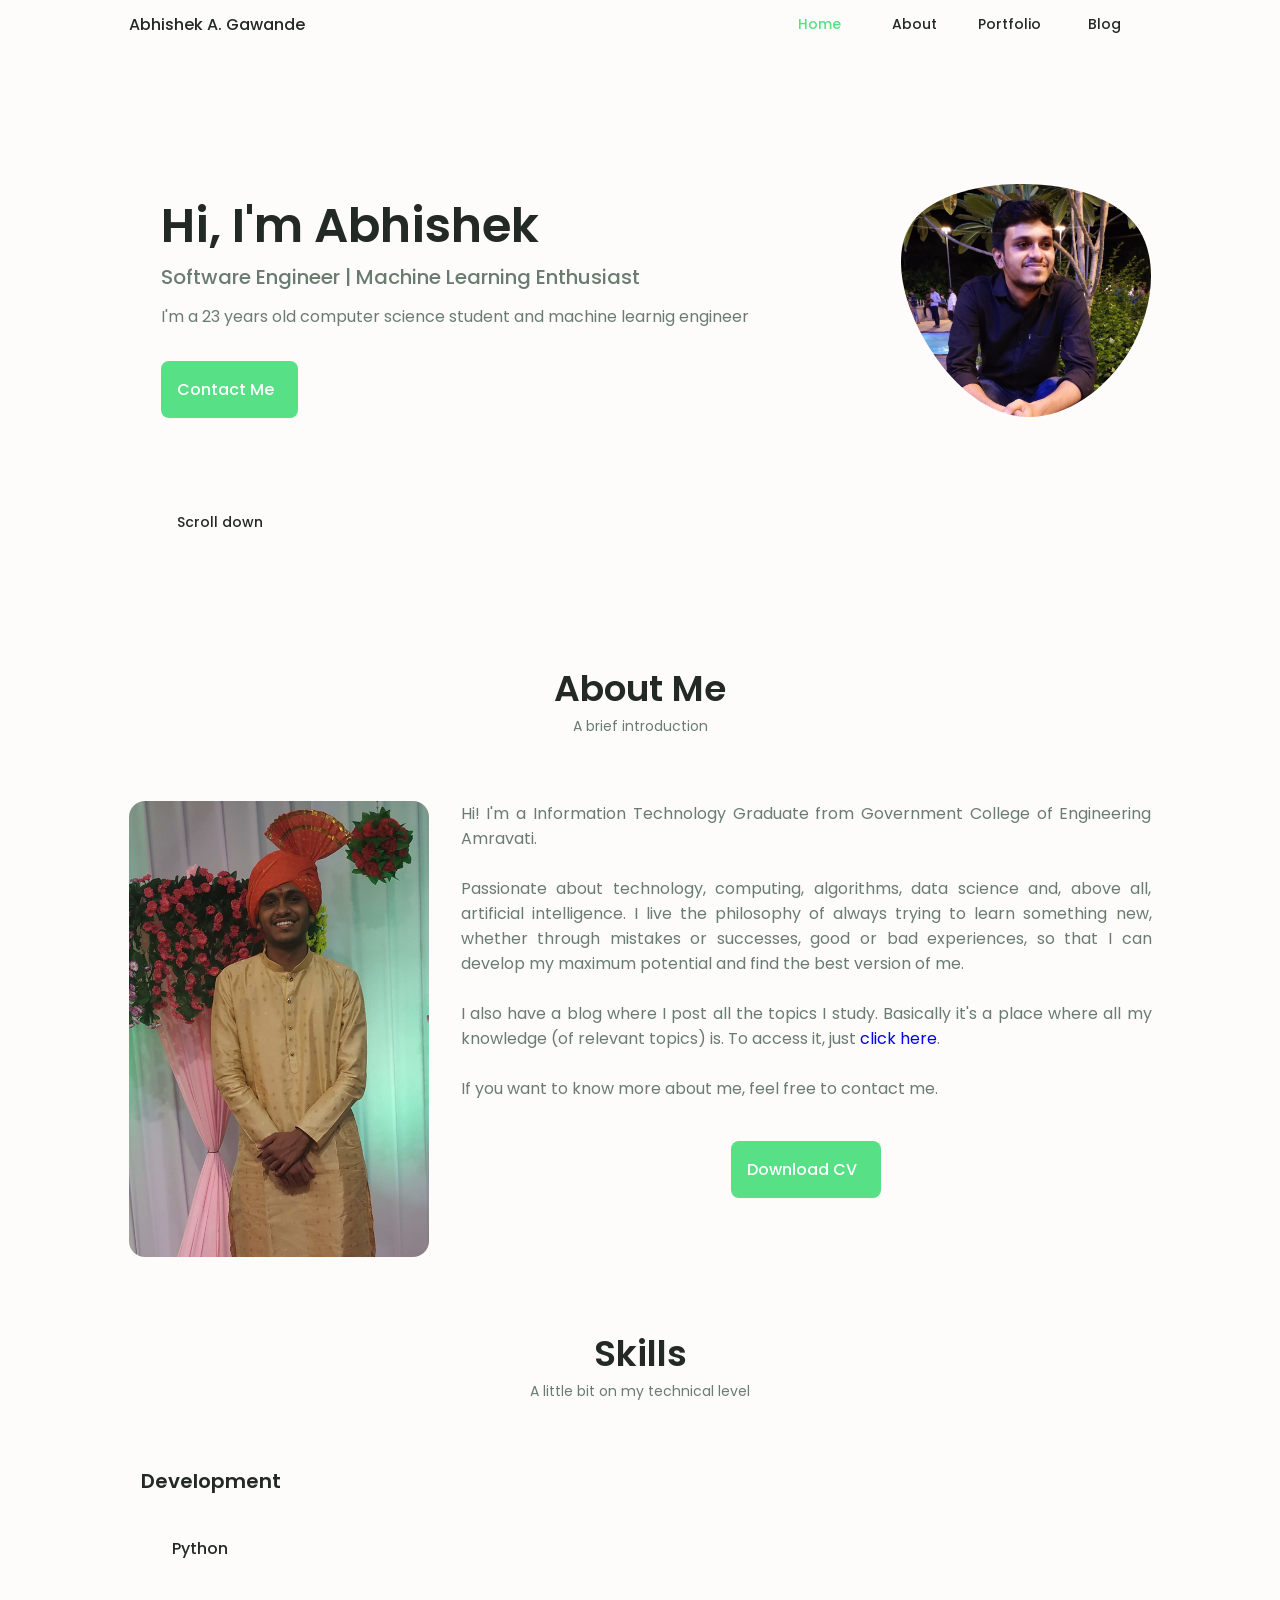
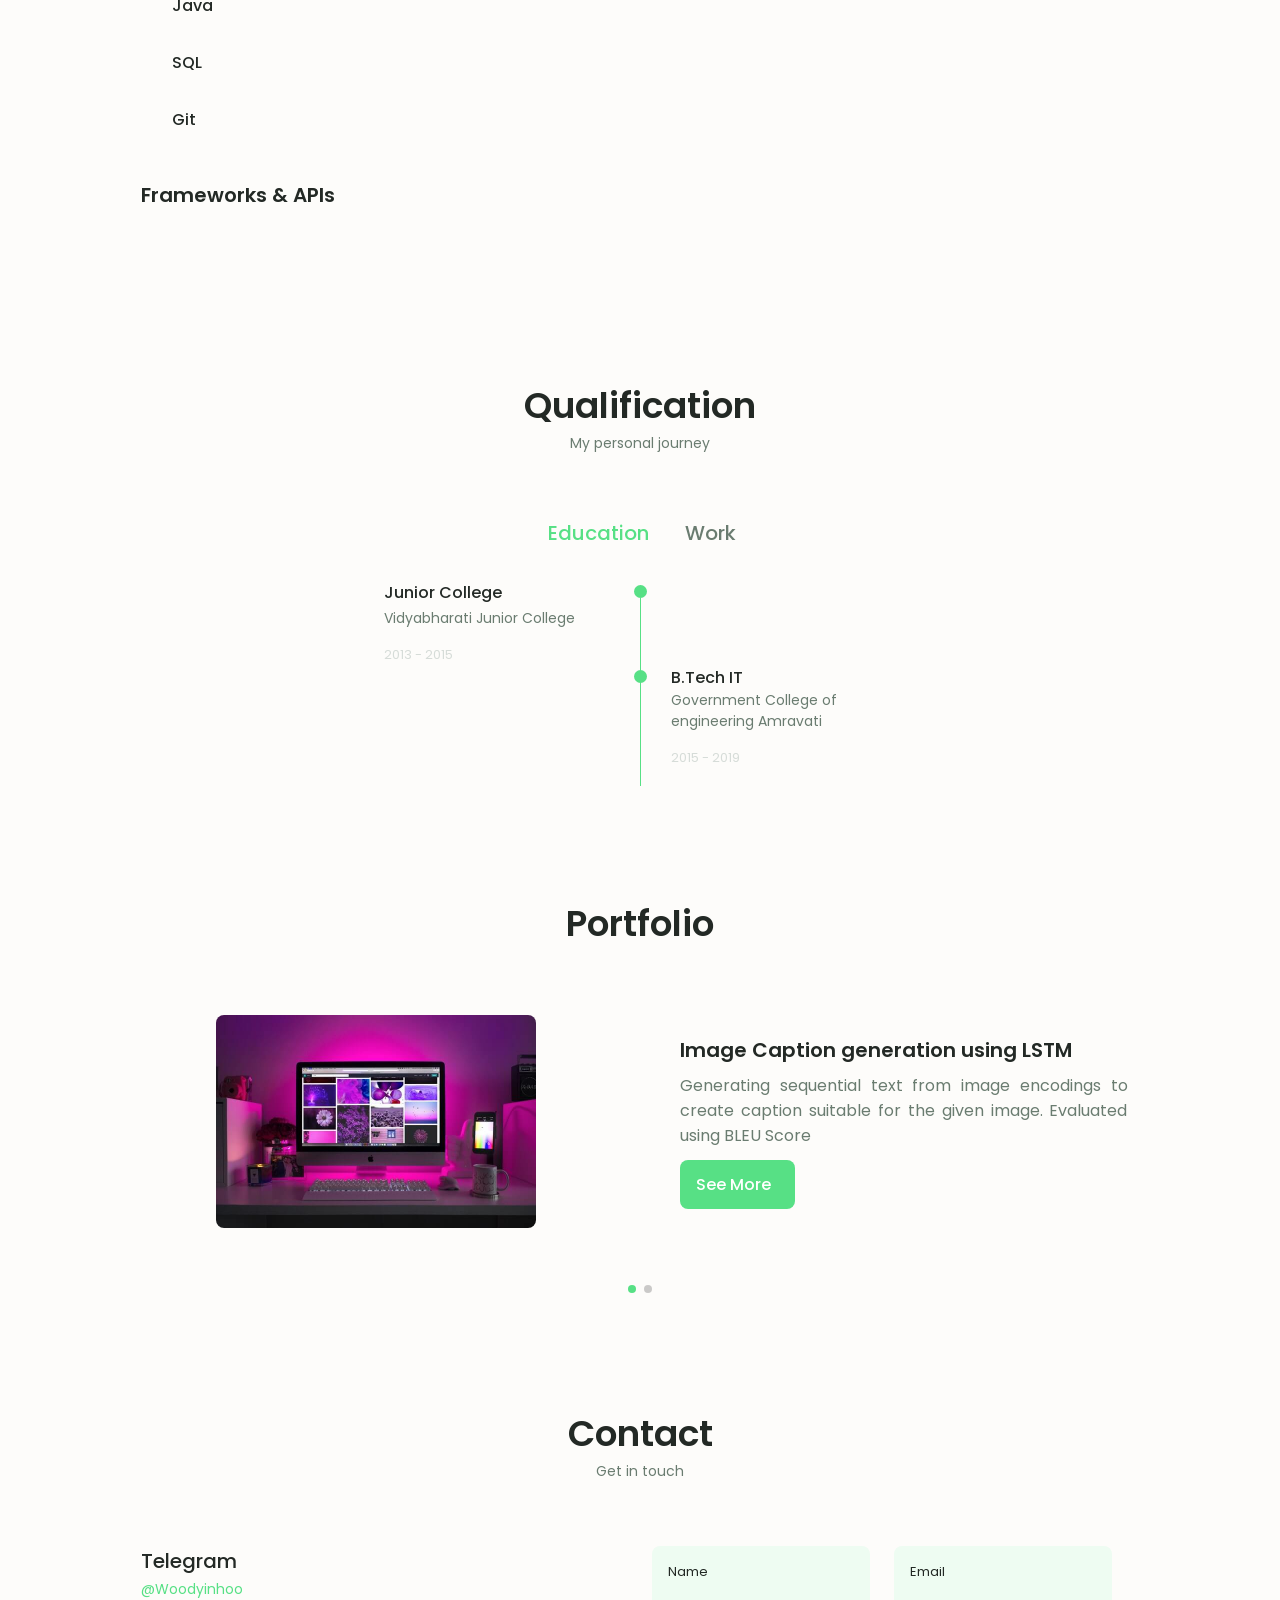
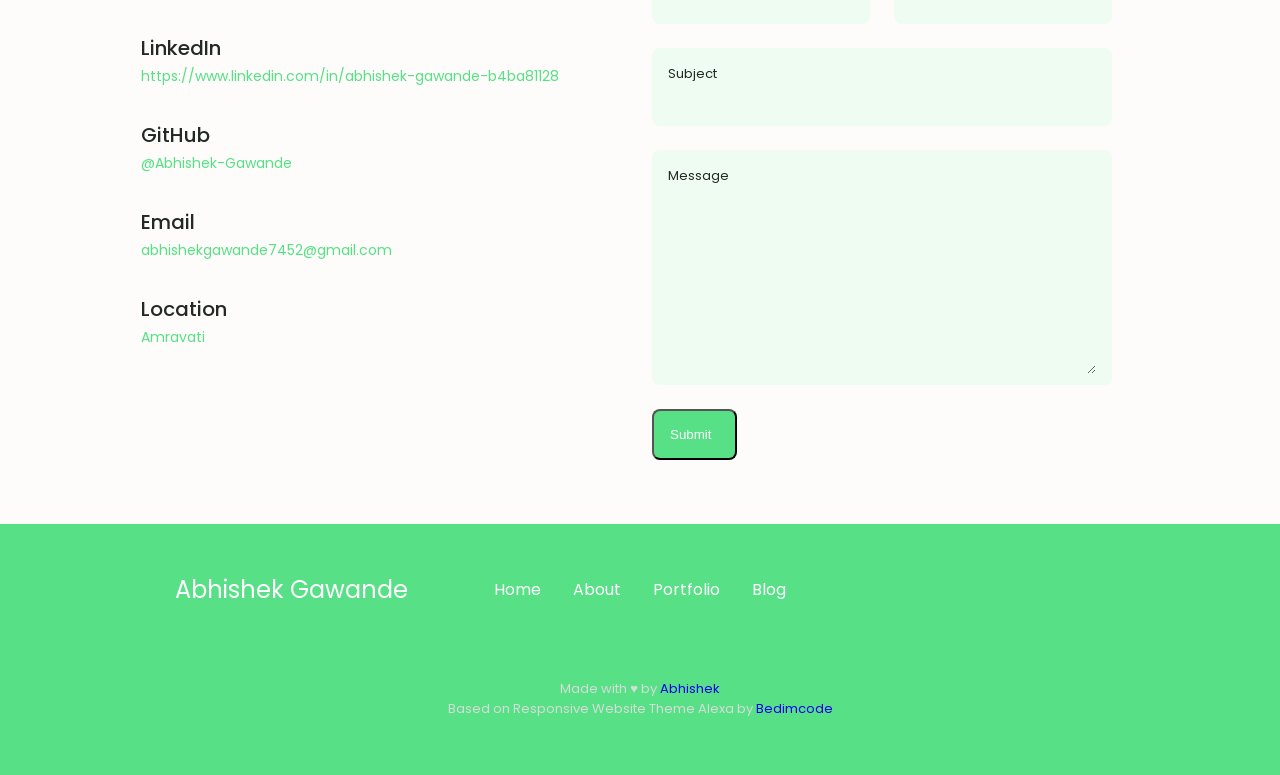
==== commit 5ddba0b6: "Update index.html" ====
--- a/index.html
+++ b/index.html
@@ -92,7 +92,7 @@
                                     129.362C2.45775 97.8511 -7.48481 59.1033 6.67581 34.5279C20.9871 10.1032 59.7028
                                     -0.149132 97.9666 0.00163737C136.23 0.303176 174.193 10.857 190.312 36.4879Z"/>
 
-                                    <image class="home__blob-img" x='-6' y='0' style="transform: scale(1.3);" xlink:href="assets/img/profile.jpg"/>
+                                    <image class="home__blob-img" x='-6' y='0' style="transform: scale(1.3);" xlink:href="assets/img/profile1.jpg"/>
                                 </g>
                             </svg>
                         </div>
@@ -405,7 +405,7 @@
 
                         <!--==================== PORTFOLIO 2 ====================-->
                         <div class="portfolio__content grid swiper-slide">
-                            <img src="assets/img/portfolio1.jpg" alt="" class="portfolio__img">
+                            <img src="assets/img/portfolio2.jpg" alt="" class="portfolio__img">
 
                             <div class="portfolio__data">
                                <h3 class="portfolio__title">Image Restoration using Machine learning</h3>
@@ -569,4 +569,4 @@
         <!--==================== MAIN JS ====================-->
         <script src="assets/js/main.js"></script>
     </body>
-</html>+</html>
